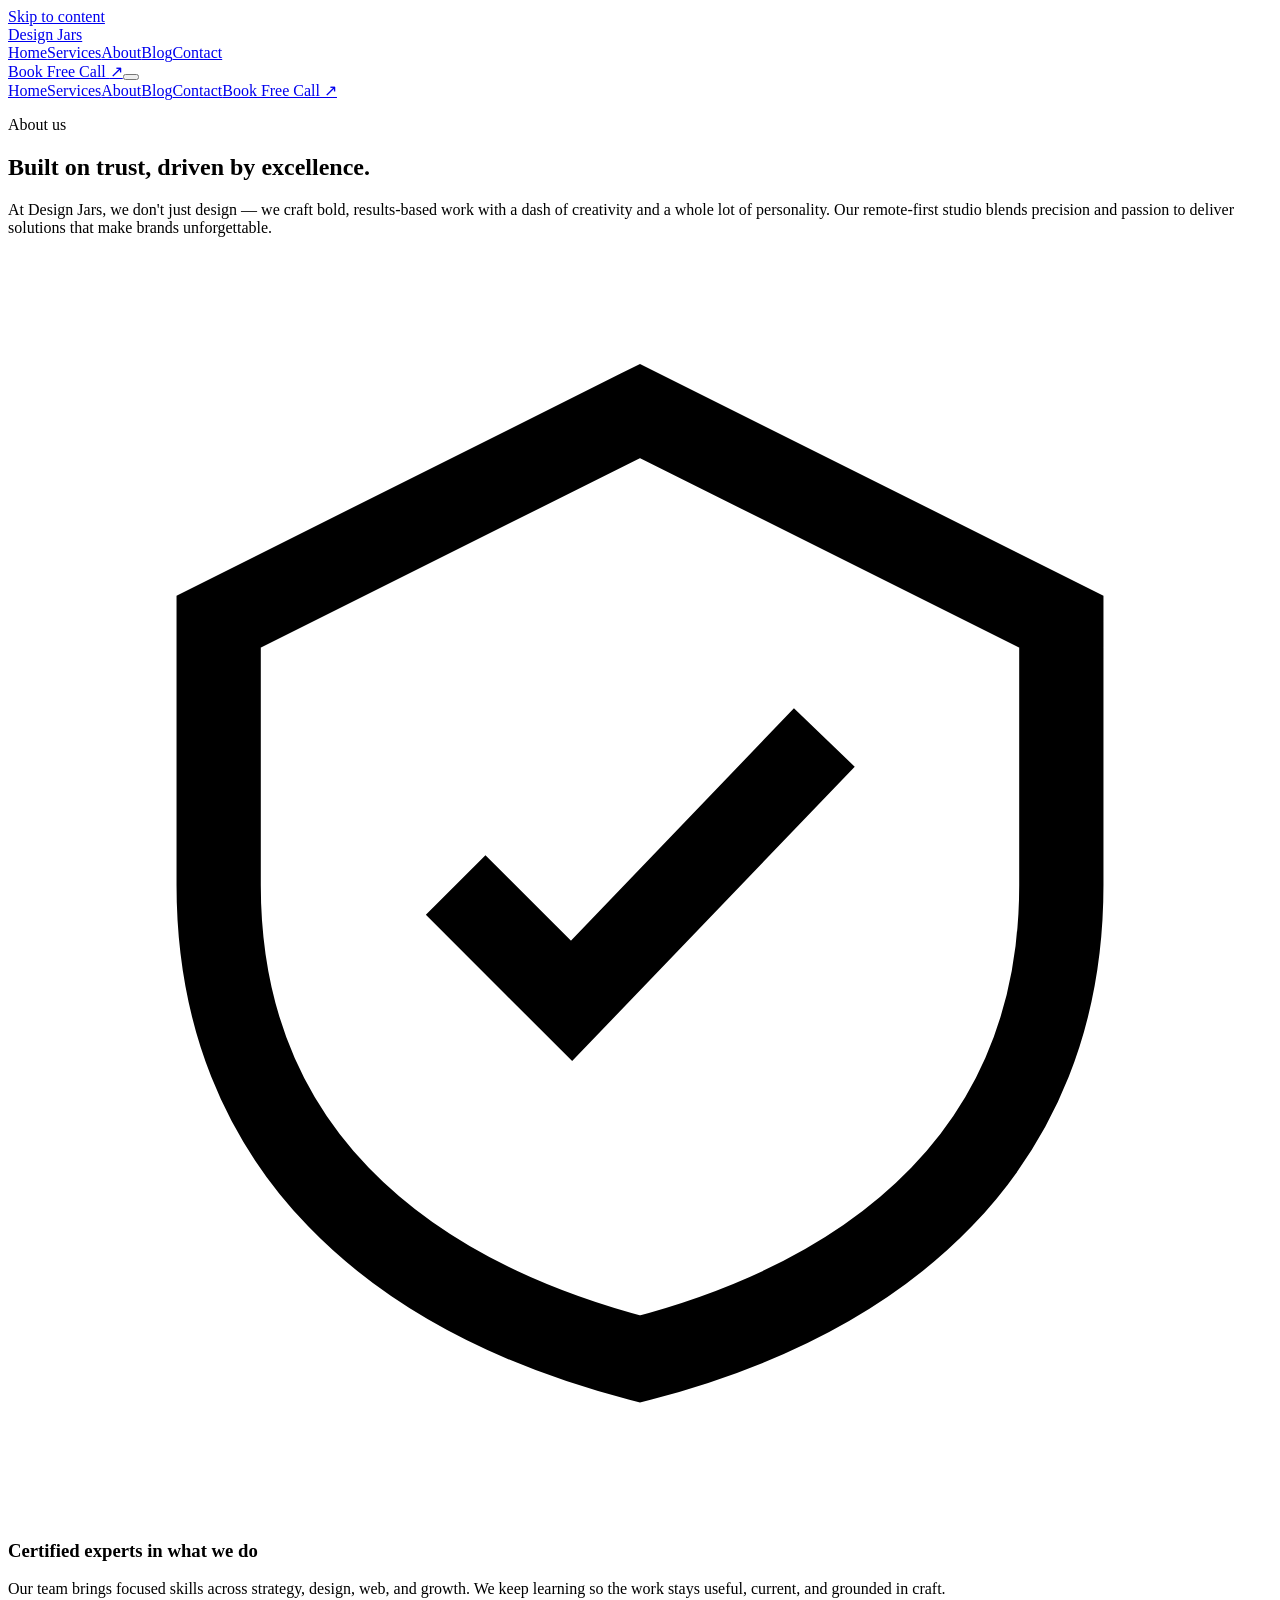
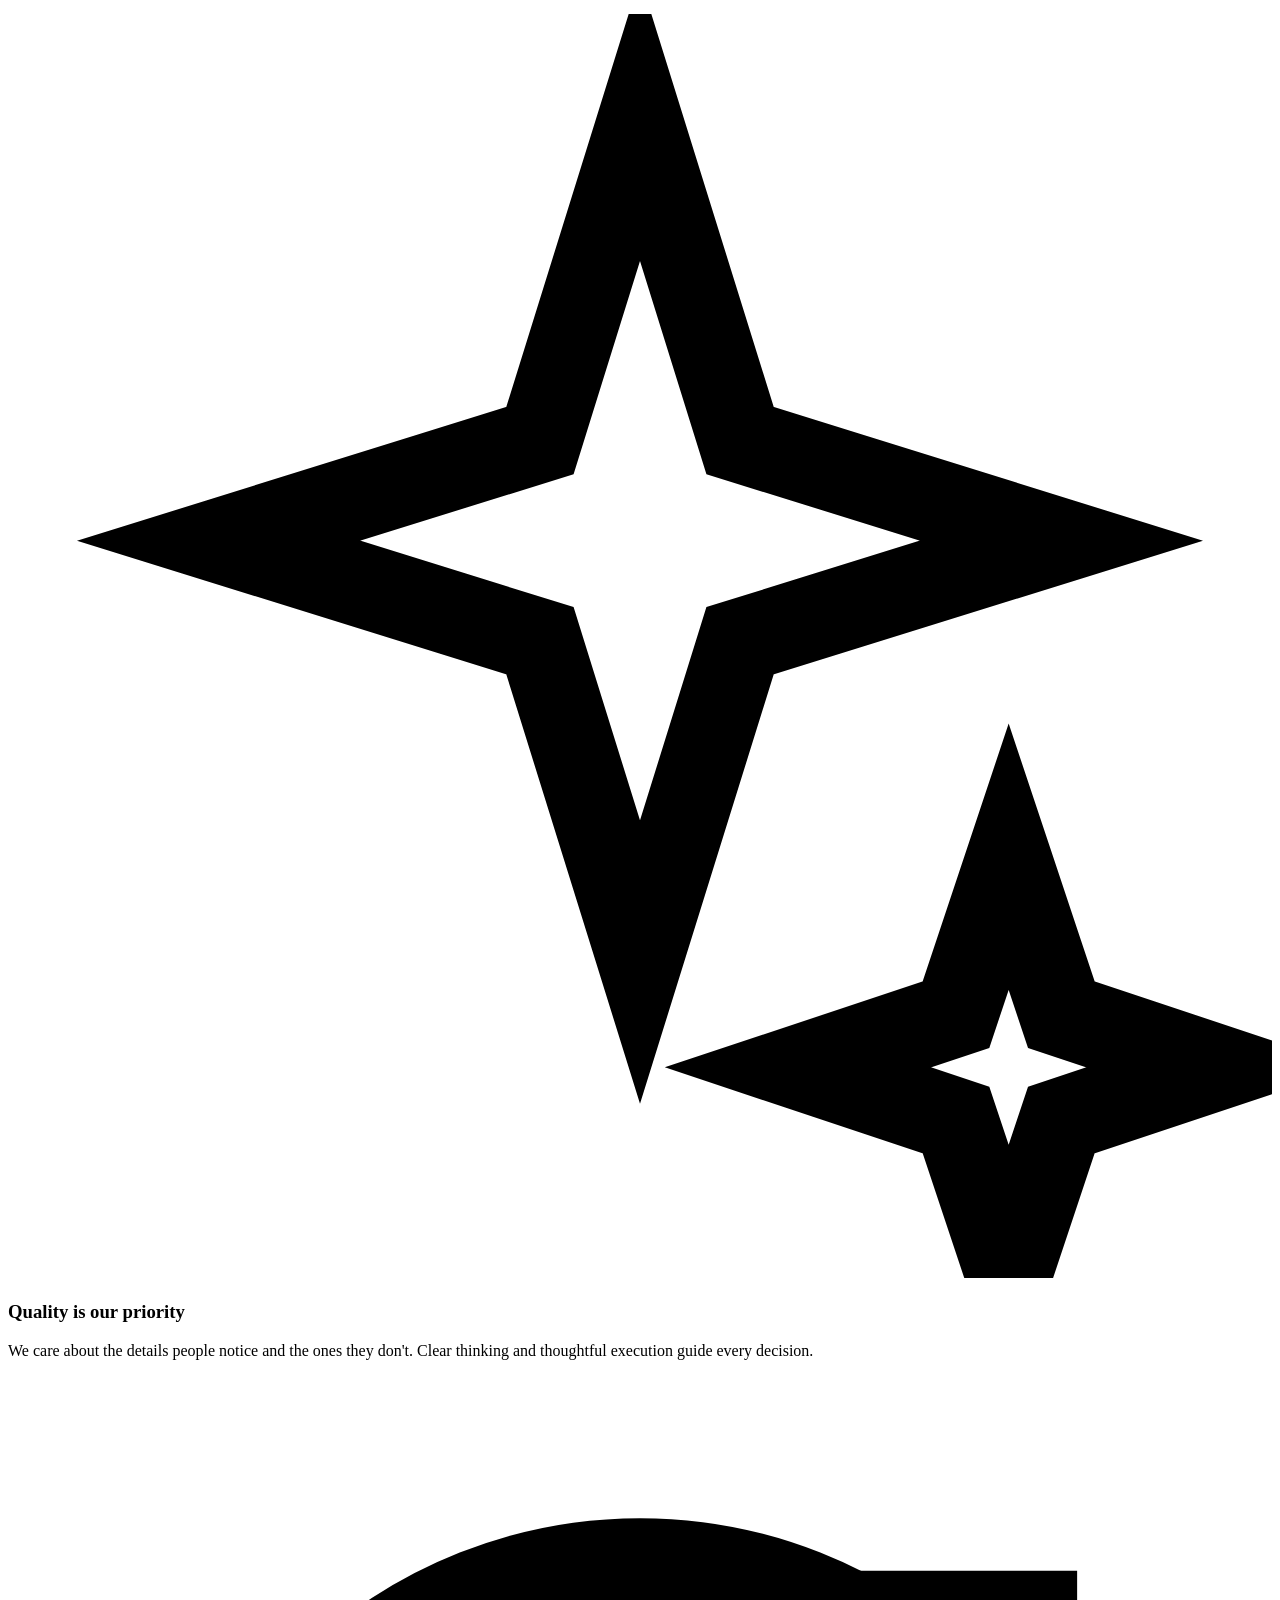
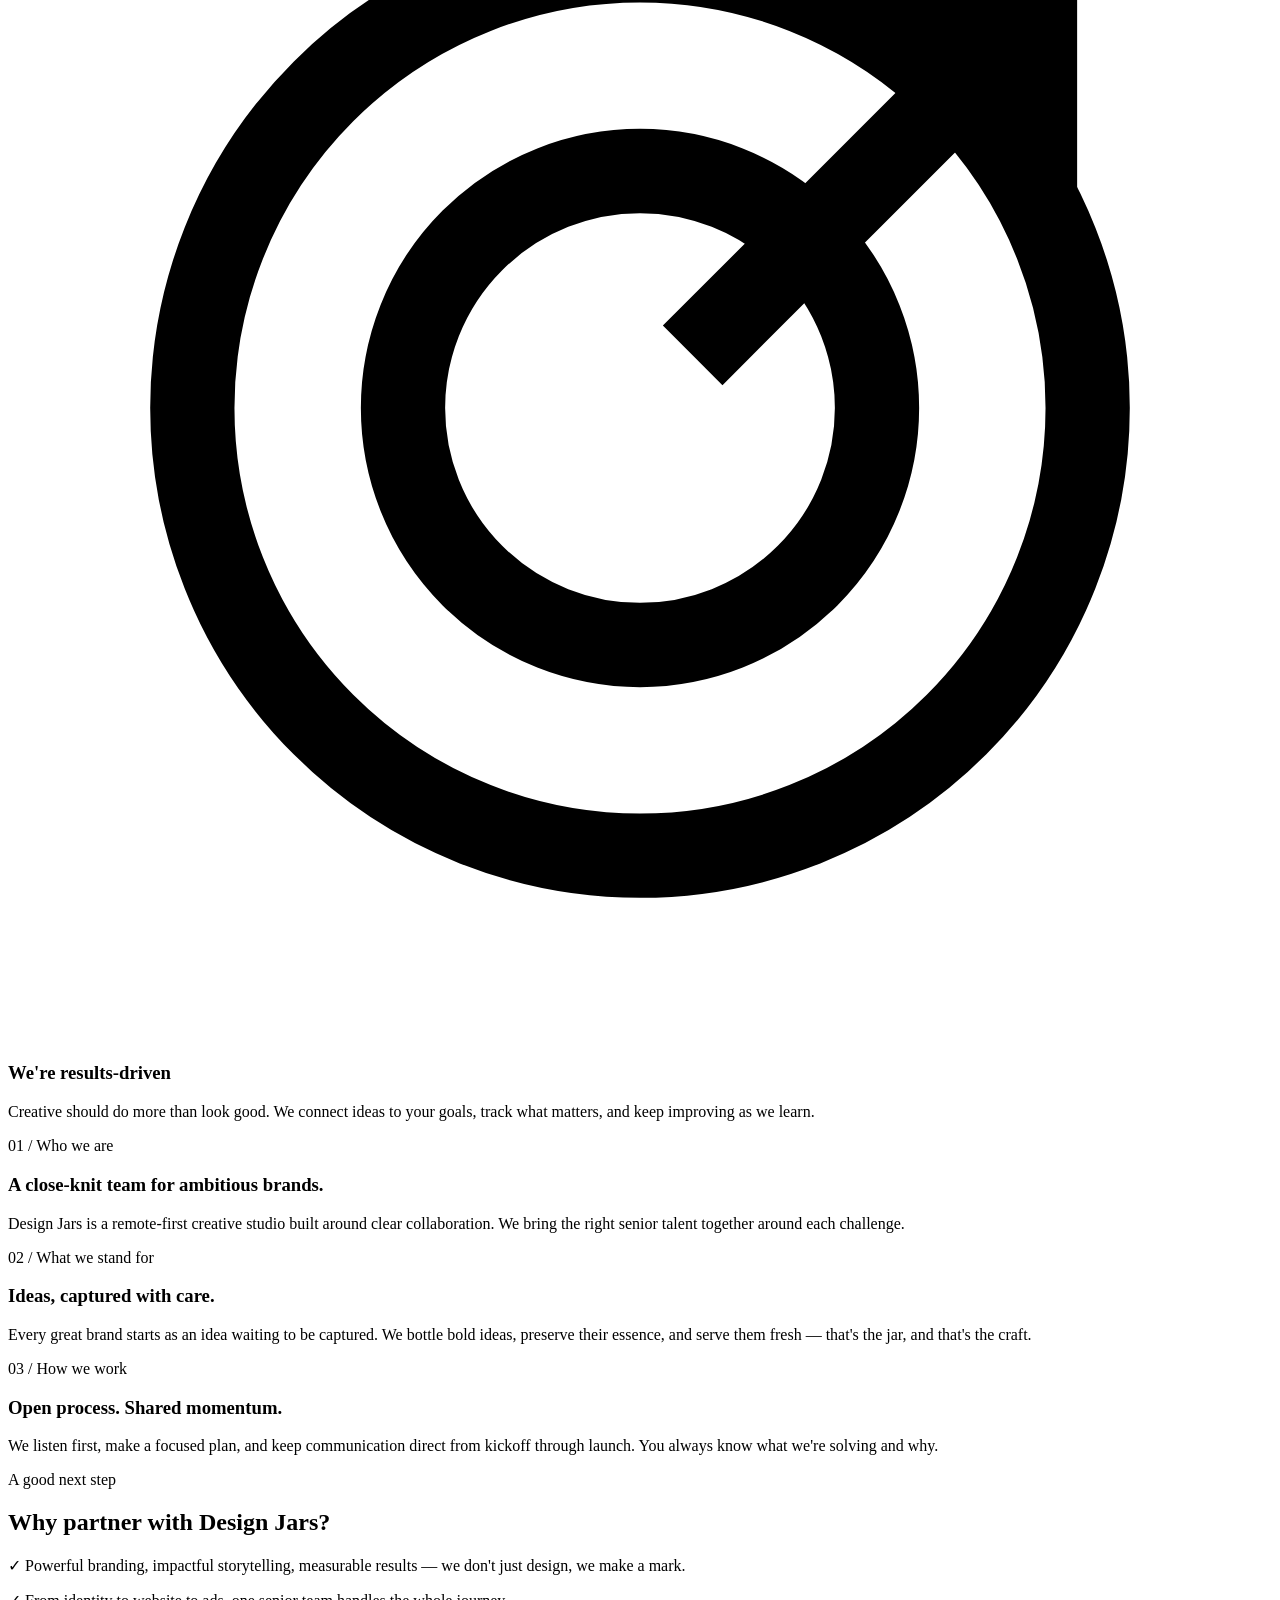
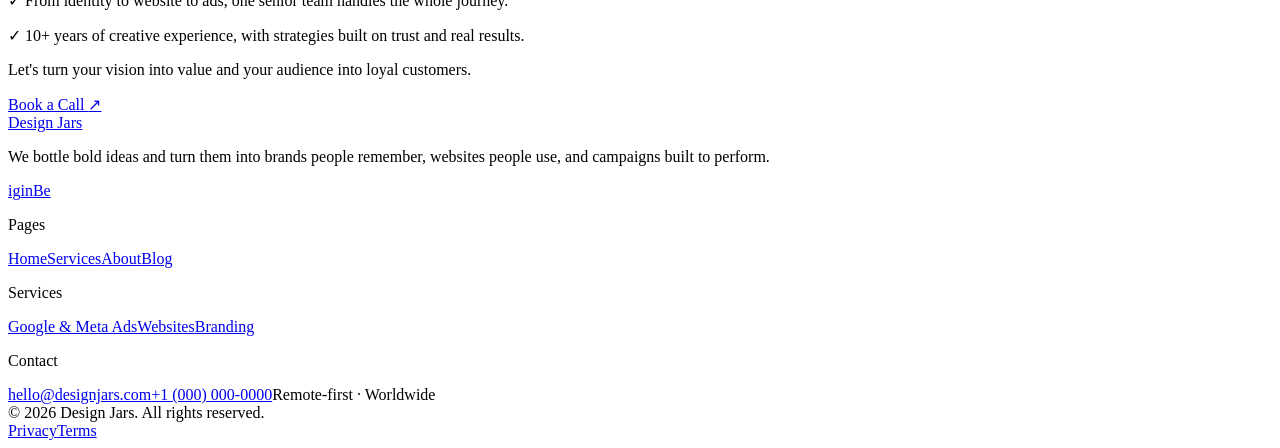
==== about/index.html @ cc995501 "Add Design Jars website and Pages workflow" ====
<!doctype html><html lang="en"><head><meta charset="utf-8"><meta name="viewport" content="width=device-width,initial-scale=1"><title>About — Design Jars</title><meta name="description" content="Meet Design Jars, a remote-first creative studio for branding, websites, and advertising."><meta name="theme-color" content="#0A0A0A"><link rel="canonical" href="https://designjars.com/about/"><meta property="og:type" content="website"><meta property="og:title" content="About — Design Jars"><meta property="og:description" content="Meet Design Jars, a remote-first creative studio for branding, websites, and advertising."><meta property="og:url" content="https://designjars.com/about/"><meta property="og:image" content="https://designjars.com/assets/og-cover.png"><meta name="twitter:card" content="summary_large_image"><meta name="twitter:title" content="About — Design Jars"><meta name="twitter:description" content="Meet Design Jars, a remote-first creative studio for branding, websites, and advertising."><link rel="icon" href="/Design-Jars/assets/logo.svg" type="image/svg+xml"><link rel="stylesheet" href="/Design-Jars/assets/styles.css"><script type="application/ld+json">{"@context":"https://schema.org","@type":["Organization","LocalBusiness"],"name":"Design Jars","url":"https://designjars.com","email":"hello@designjars.com","telephone":"+1-000-000-0000","description":"Creative branding, web design and advertising agency.","address":{"@type":"PostalAddress","addressLocality":"City placeholder","addressCountry":"Country placeholder"}}</script></head><body><a class="skip-link" href="#main">Skip to content</a><header class="site-header"><div class="container nav-wrap"><a class="brand" href="/Design-Jars/" aria-label="Design Jars home"><img src="/Design-Jars/assets/logo.svg" alt=""><span>Design Jars</span></a><nav class="nav-links" aria-label="Main navigation"><a href="/Design-Jars/" class="">Home</a><a href="/Design-Jars/services/" class="">Services</a><a href="/Design-Jars/about/" class="active" aria-current="page">About</a><a href="/Design-Jars/blog/" class="">Blog</a><a href="/Design-Jars/contact/" class="">Contact</a></nav><a class="btn btn-primary nav-cta" href="/Design-Jars/contact/">Book Free Call <span aria-hidden="true">↗</span></a><button class="menu-toggle" aria-label="Open menu" aria-expanded="false" aria-controls="mobile-menu"><span></span><span></span></button></div></header><nav class="mobile-menu" id="mobile-menu" aria-label="Mobile navigation"><a href="/Design-Jars/" class="">Home</a><a href="/Design-Jars/services/" class="">Services</a><a href="/Design-Jars/about/" class="active" aria-current="page">About</a><a href="/Design-Jars/blog/" class="">Blog</a><a href="/Design-Jars/contact/" class="">Contact</a><a class="btn btn-primary" href="/Design-Jars/contact/">Book Free Call ↗</a></nav><main id="main"><section class="page-hero"><div class="container reveal"><p class="eyebrow">About us</p><h1 class="page-title">Built on trust, driven by <span class="serif">excellence.</span></h1><p class="lead">At Design Jars, we don't just design — we craft bold, results-based work with a dash of creativity and a whole lot of personality. Our remote-first studio blends precision and passion to deliver solutions that make brands unforgettable.</p></div></section><section class="section"><div class="container"><div class="cards note-grid"><article class="note-card reveal"><div class="line-icon"><svg viewBox="0 0 24 24" fill="none" stroke="currentColor" stroke-width="1.6"><path d="M12 3 4 7v5c0 5 3.4 7.8 8 9 4.6-1.2 8-4 8-9V7l-8-4Z"/><path d="m8.5 12 2.2 2.2 4.8-5"/></svg></div><h3>Certified experts in what we do</h3><p>Our team brings focused skills across strategy, design, web, and growth. We keep learning so the work stays useful, current, and grounded in craft.</p></article><article class="note-card reveal"><div class="line-icon"><svg viewBox="0 0 24 24" fill="none" stroke="currentColor" stroke-width="1.6"><path d="m12 2 1.9 6.1L20 10l-6.1 1.9L12 18l-1.9-6.1L4 10l6.1-1.9L12 2ZM19 16l1 3 3 1-3 1-1 3-1-3-3-1 3-1 1-3Z"/></svg></div><h3>Quality is our priority</h3><p>We care about the details people notice and the ones they don't. Clear thinking and thoughtful execution guide every decision.</p></article><article class="note-card reveal"><div class="line-icon"><svg viewBox="0 0 24 24" fill="none" stroke="currentColor" stroke-width="1.6"><circle cx="12" cy="12" r="8.5"/><circle cx="12" cy="12" r="4.5"/><path d="m13 11 6.5-6.5M16 4.5h3.5V8"/></svg></div><h3>We're results-driven</h3><p>Creative should do more than look good. We connect ideas to your goals, track what matters, and keep improving as we learn.</p></article></div></div></section><section class="section alt"><div class="container"><div class="about-columns"><article class="reveal"><p class="eyebrow">01 / Who we are</p><h3>A close-knit team for ambitious brands.</h3><p>Design Jars is a remote-first creative studio built around clear collaboration. We bring the right senior talent together around each challenge.</p></article><article class="reveal"><p class="eyebrow">02 / What we stand for</p><h3>Ideas, captured with care.</h3><p>Every great brand starts as an idea waiting to be captured. We bottle bold ideas, preserve their essence, and serve them fresh — that's the jar, and that's the craft.</p></article><article class="reveal"><p class="eyebrow">03 / How we work</p><h3>Open process. Shared momentum.</h3><p>We listen first, make a focused plan, and keep communication direct from kickoff through launch. You always know what we're solving and why.</p></article></div></div></section><section class="section alt"><div class="container"><div class="cta-banner reveal"><p class="eyebrow">A good next step</p><h2>Why partner with <span class="serif">Design Jars?</span></h2><div class="cta-points"><p><span class="check">✓</span> Powerful branding, impactful storytelling, measurable results — we don't just design, we make a mark.</p><p><span class="check">✓</span> From identity to website to ads, one senior team handles the whole journey.</p><p><span class="check">✓</span> 10+ years of creative experience, with strategies built on trust and real results.</p></div><p class="closing">Let's turn your vision into value and your audience into loyal customers.</p><a class="btn btn-primary" href="/Design-Jars/contact/">Book a Call <span aria-hidden="true">↗</span></a></div></div></section></main><footer class="site-footer"><div class="container"><div class="footer-grid"><div><a class="brand" href="/Design-Jars/"><img src="/Design-Jars/assets/logo.svg" alt=""><span>Design Jars</span></a><p class="footer-blurb">We bottle bold ideas and turn them into brands people remember, websites people use, and campaigns built to perform.</p><div class="socials"><a href="#" aria-label="Instagram">ig</a><a href="#" aria-label="LinkedIn">in</a><a href="#" aria-label="Behance">Be</a></div></div><div><p class="footer-title">Pages</p><div class="footer-links"><a href="/Design-Jars/">Home</a><a href="/Design-Jars/services/">Services</a><a href="/Design-Jars/about/">About</a><a href="/Design-Jars/blog/">Blog</a></div></div><div><p class="footer-title">Services</p><div class="footer-links"><a href="/Design-Jars/services/#meta-ads">Google & Meta Ads</a><a href="/Design-Jars/services/#websites">Websites</a><a href="/Design-Jars/services/#branding">Branding</a></div></div><div><p class="footer-title">Contact</p><div class="footer-links"><a href="mailto:hello@designjars.com">hello@designjars.com</a><a href="tel:+10000000000">+1 (000) 000-0000</a><span>Remote-first · Worldwide</span></div></div></div><div class="footer-bottom"><span>© 2026 Design Jars. All rights reserved.</span><div><a href="/Design-Jars/privacy.html">Privacy</a><a href="/Design-Jars/terms.html">Terms</a></div></div></div></footer><script src="/Design-Jars/assets/script.js" defer></script></body></html>
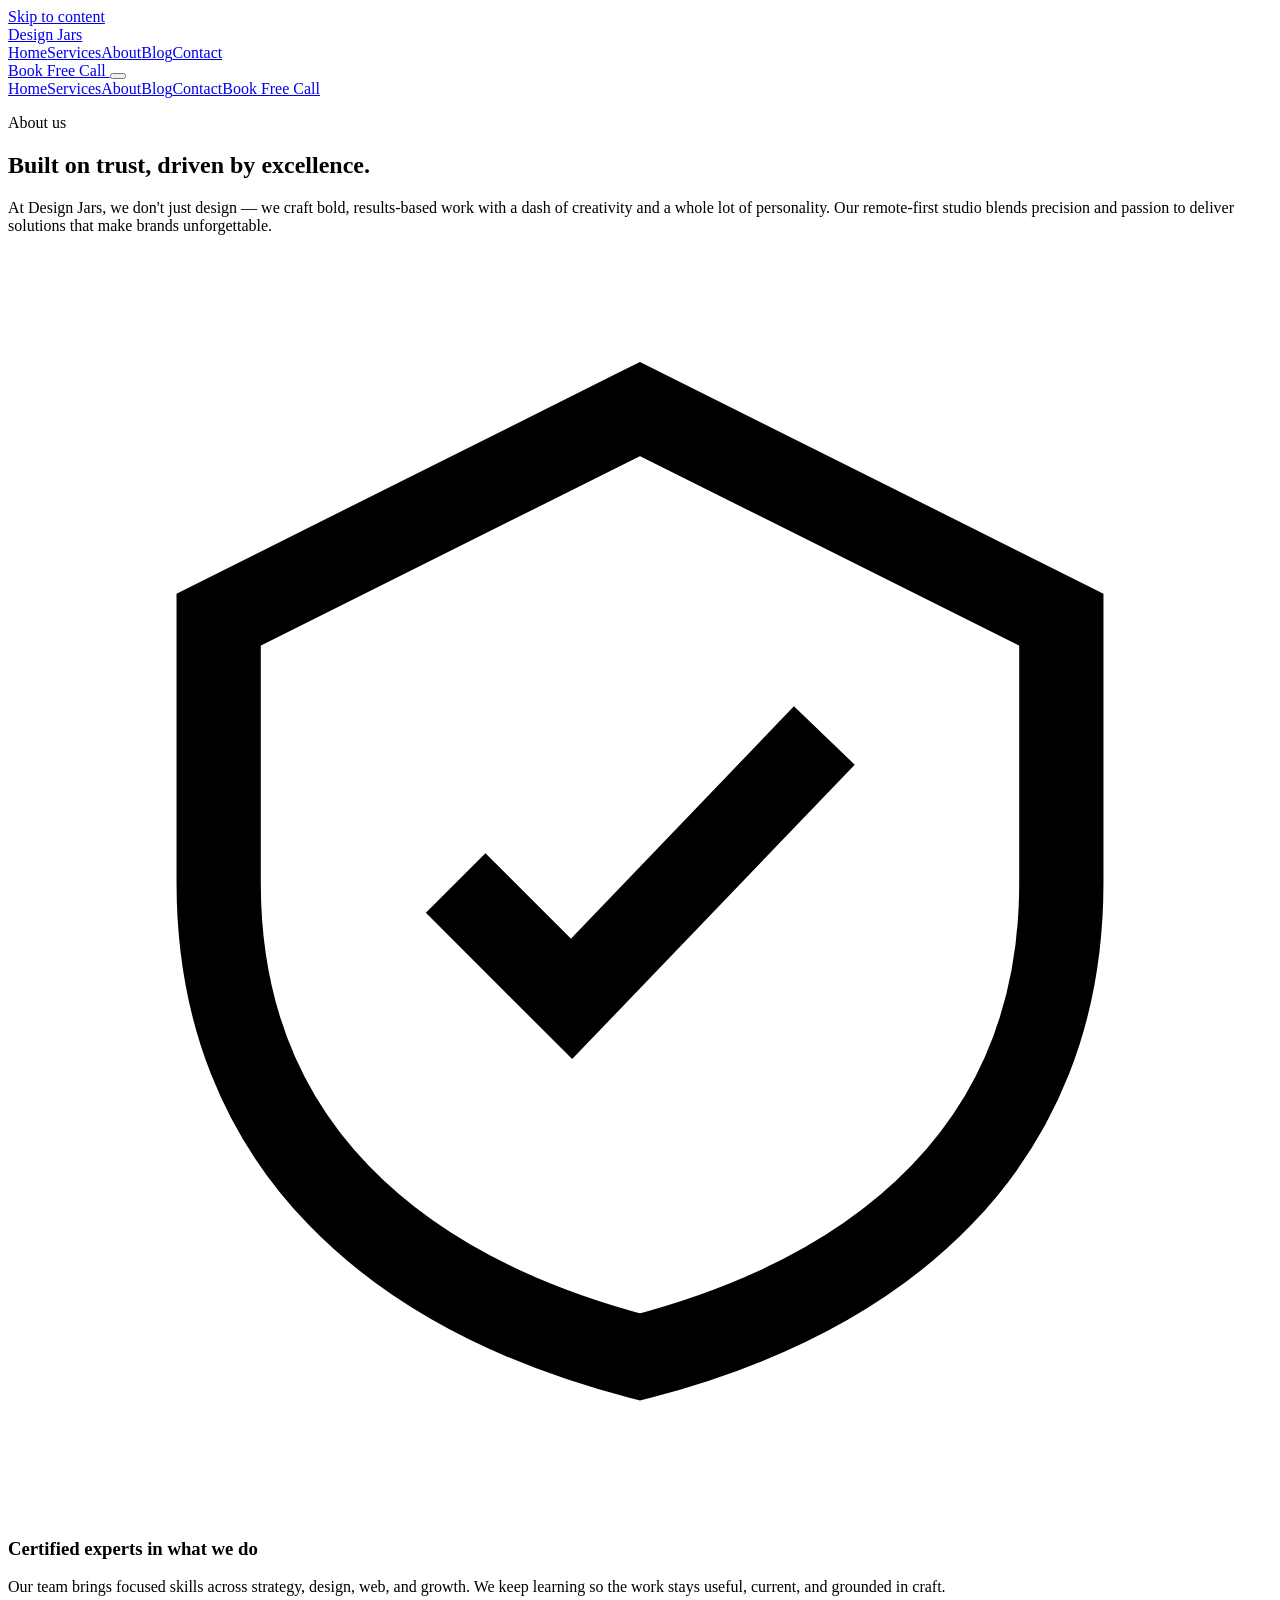
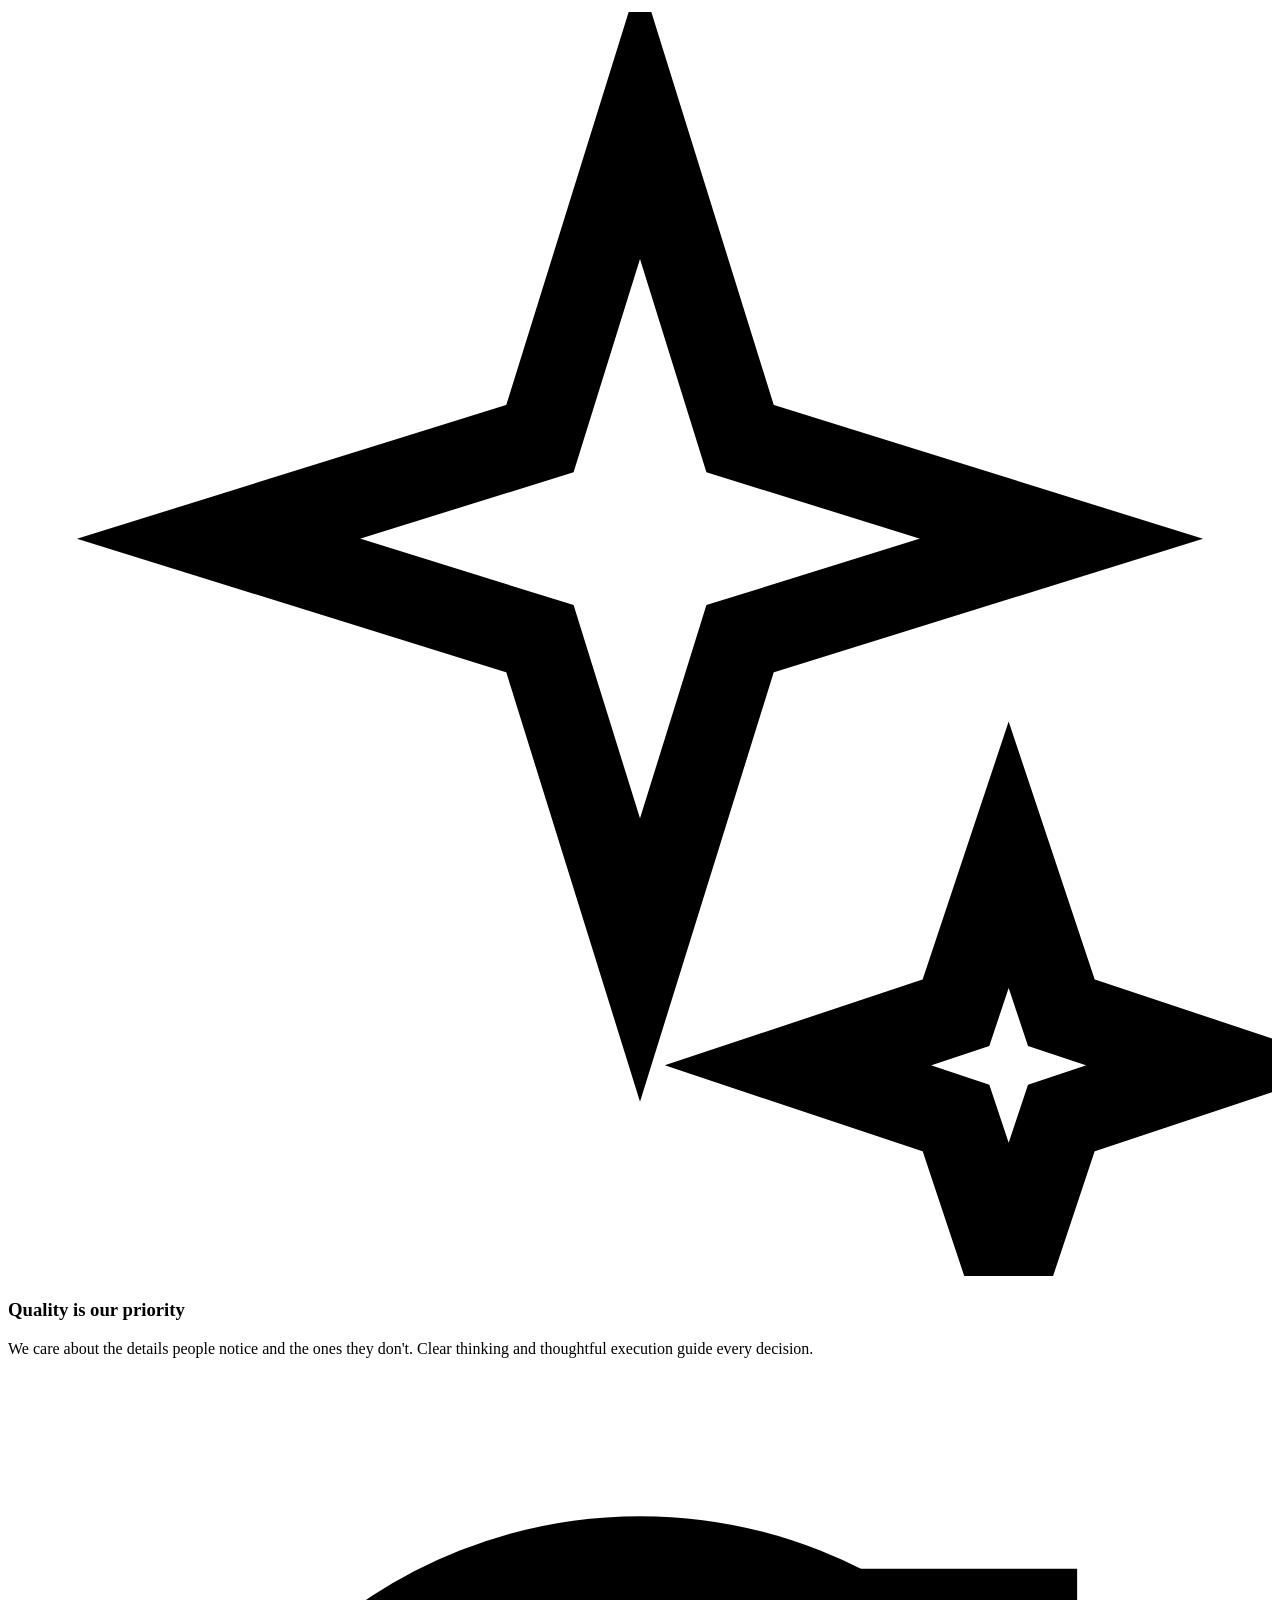
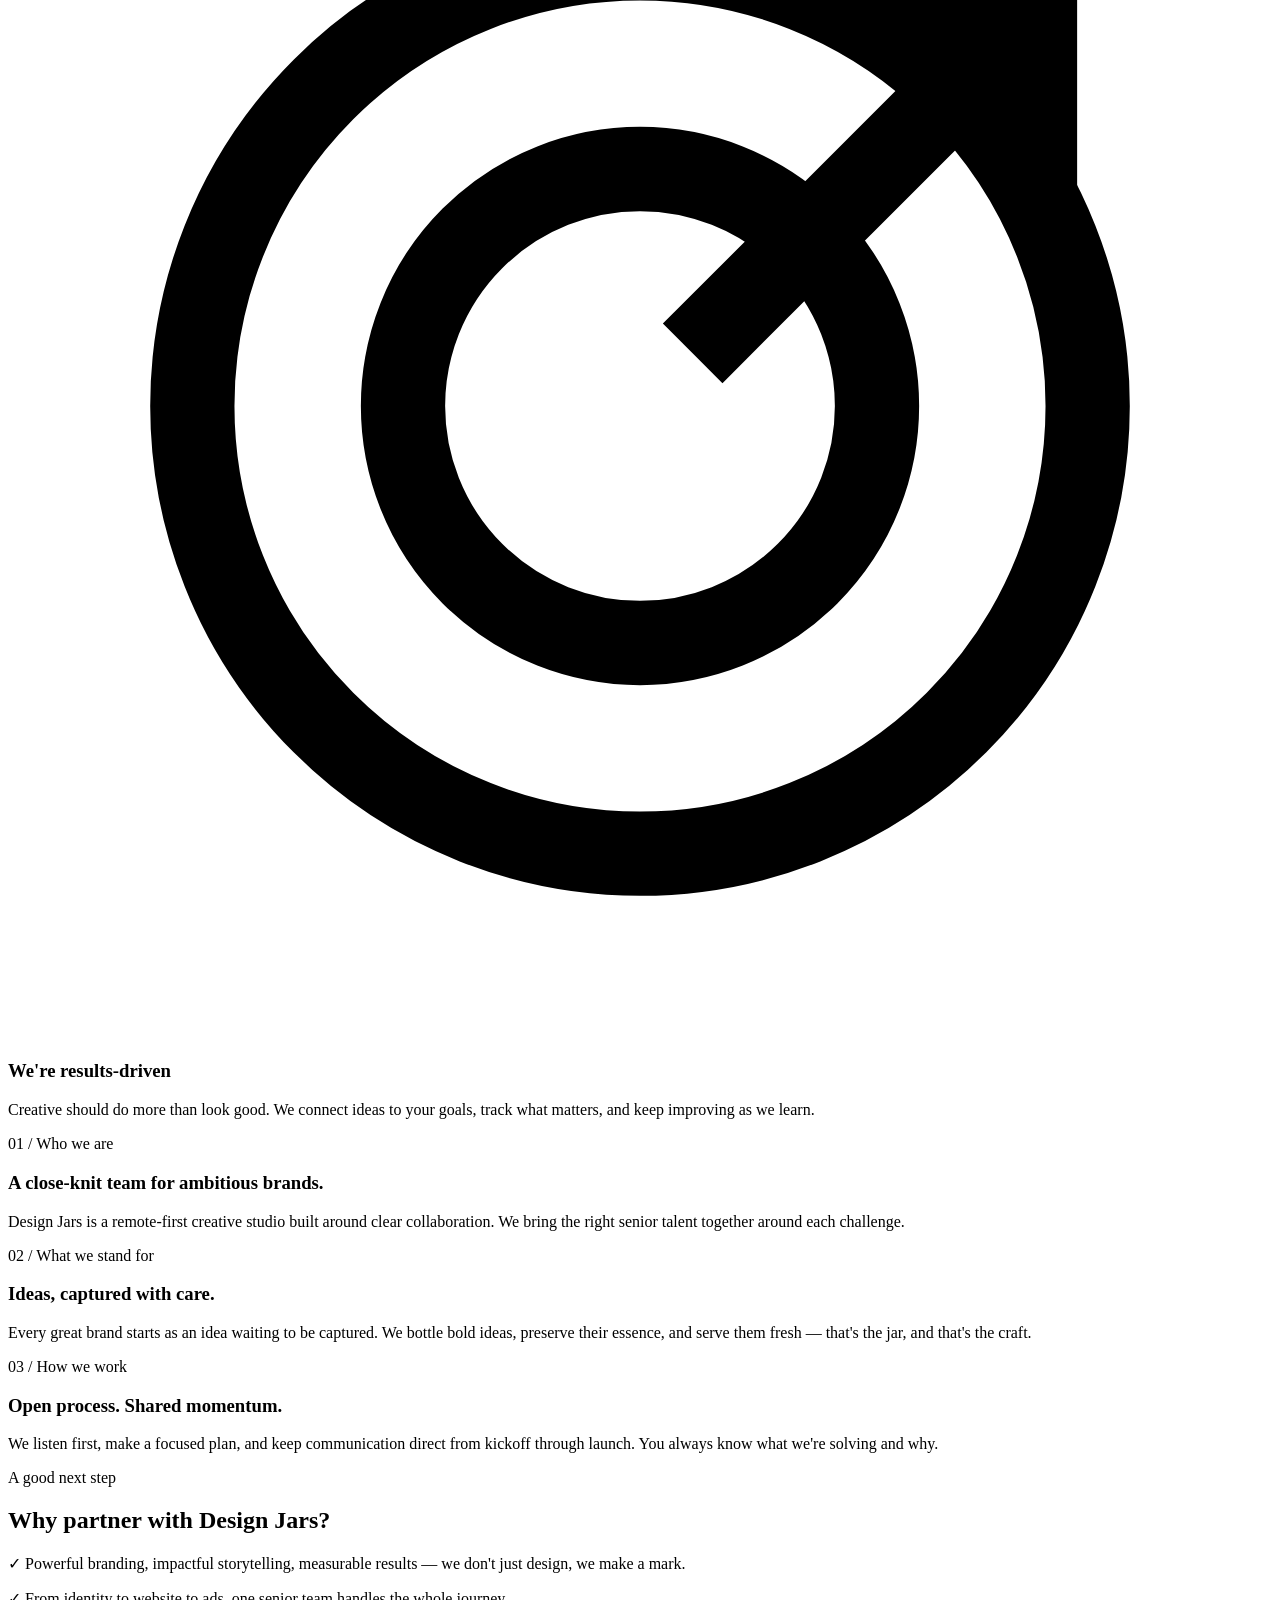
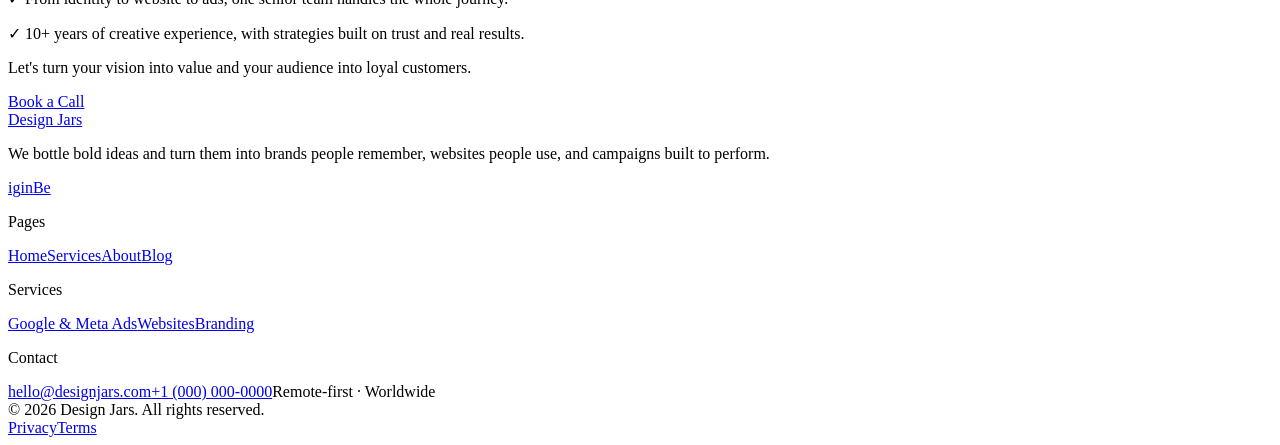
==== commit bc83c853: "Remove decorative arrows on about/index.html" ====
--- a/about/index.html
+++ b/about/index.html
@@ -1 +1 @@
-<!doctype html><html lang="en"><head><meta charset="utf-8"><meta name="viewport" content="width=device-width,initial-scale=1"><title>About — Design Jars</title><meta name="description" content="Meet Design Jars, a remote-first creative studio for branding, websites, and advertising."><meta name="theme-color" content="#0A0A0A"><link rel="canonical" href="https://designjars.com/about/"><meta property="og:type" content="website"><meta property="og:title" content="About — Design Jars"><meta property="og:description" content="Meet Design Jars, a remote-first creative studio for branding, websites, and advertising."><meta property="og:url" content="https://designjars.com/about/"><meta property="og:image" content="https://designjars.com/assets/og-cover.png"><meta name="twitter:card" content="summary_large_image"><meta name="twitter:title" content="About — Design Jars"><meta name="twitter:description" content="Meet Design Jars, a remote-first creative studio for branding, websites, and advertising."><link rel="icon" href="/Design-Jars/assets/logo.svg" type="image/svg+xml"><link rel="stylesheet" href="/Design-Jars/assets/styles.css"><script type="application/ld+json">{"@context":"https://schema.org","@type":["Organization","LocalBusiness"],"name":"Design Jars","url":"https://designjars.com","email":"hello@designjars.com","telephone":"+1-000-000-0000","description":"Creative branding, web design and advertising agency.","address":{"@type":"PostalAddress","addressLocality":"City placeholder","addressCountry":"Country placeholder"}}</script></head><body><a class="skip-link" href="#main">Skip to content</a><header class="site-header"><div class="container nav-wrap"><a class="brand" href="/Design-Jars/" aria-label="Design Jars home"><img src="/Design-Jars/assets/logo.svg" alt=""><span>Design Jars</span></a><nav class="nav-links" aria-label="Main navigation"><a href="/Design-Jars/" class="">Home</a><a href="/Design-Jars/services/" class="">Services</a><a href="/Design-Jars/about/" class="active" aria-current="page">About</a><a href="/Design-Jars/blog/" class="">Blog</a><a href="/Design-Jars/contact/" class="">Contact</a></nav><a class="btn btn-primary nav-cta" href="/Design-Jars/contact/">Book Free Call <span aria-hidden="true">↗</span></a><button class="menu-toggle" aria-label="Open menu" aria-expanded="false" aria-controls="mobile-menu"><span></span><span></span></button></div></header><nav class="mobile-menu" id="mobile-menu" aria-label="Mobile navigation"><a href="/Design-Jars/" class="">Home</a><a href="/Design-Jars/services/" class="">Services</a><a href="/Design-Jars/about/" class="active" aria-current="page">About</a><a href="/Design-Jars/blog/" class="">Blog</a><a href="/Design-Jars/contact/" class="">Contact</a><a class="btn btn-primary" href="/Design-Jars/contact/">Book Free Call ↗</a></nav><main id="main"><section class="page-hero"><div class="container reveal"><p class="eyebrow">About us</p><h1 class="page-title">Built on trust, driven by <span class="serif">excellence.</span></h1><p class="lead">At Design Jars, we don't just design — we craft bold, results-based work with a dash of creativity and a whole lot of personality. Our remote-first studio blends precision and passion to deliver solutions that make brands unforgettable.</p></div></section><section class="section"><div class="container"><div class="cards note-grid"><article class="note-card reveal"><div class="line-icon"><svg viewBox="0 0 24 24" fill="none" stroke="currentColor" stroke-width="1.6"><path d="M12 3 4 7v5c0 5 3.4 7.8 8 9 4.6-1.2 8-4 8-9V7l-8-4Z"/><path d="m8.5 12 2.2 2.2 4.8-5"/></svg></div><h3>Certified experts in what we do</h3><p>Our team brings focused skills across strategy, design, web, and growth. We keep learning so the work stays useful, current, and grounded in craft.</p></article><article class="note-card reveal"><div class="line-icon"><svg viewBox="0 0 24 24" fill="none" stroke="currentColor" stroke-width="1.6"><path d="m12 2 1.9 6.1L20 10l-6.1 1.9L12 18l-1.9-6.1L4 10l6.1-1.9L12 2ZM19 16l1 3 3 1-3 1-1 3-1-3-3-1 3-1 1-3Z"/></svg></div><h3>Quality is our priority</h3><p>We care about the details people notice and the ones they don't. Clear thinking and thoughtful execution guide every decision.</p></article><article class="note-card reveal"><div class="line-icon"><svg viewBox="0 0 24 24" fill="none" stroke="currentColor" stroke-width="1.6"><circle cx="12" cy="12" r="8.5"/><circle cx="12" cy="12" r="4.5"/><path d="m13 11 6.5-6.5M16 4.5h3.5V8"/></svg></div><h3>We're results-driven</h3><p>Creative should do more than look good. We connect ideas to your goals, track what matters, and keep improving as we learn.</p></article></div></div></section><section class="section alt"><div class="container"><div class="about-columns"><article class="reveal"><p class="eyebrow">01 / Who we are</p><h3>A close-knit team for ambitious brands.</h3><p>Design Jars is a remote-first creative studio built around clear collaboration. We bring the right senior talent together around each challenge.</p></article><article class="reveal"><p class="eyebrow">02 / What we stand for</p><h3>Ideas, captured with care.</h3><p>Every great brand starts as an idea waiting to be captured. We bottle bold ideas, preserve their essence, and serve them fresh — that's the jar, and that's the craft.</p></article><article class="reveal"><p class="eyebrow">03 / How we work</p><h3>Open process. Shared momentum.</h3><p>We listen first, make a focused plan, and keep communication direct from kickoff through launch. You always know what we're solving and why.</p></article></div></div></section><section class="section alt"><div class="container"><div class="cta-banner reveal"><p class="eyebrow">A good next step</p><h2>Why partner with <span class="serif">Design Jars?</span></h2><div class="cta-points"><p><span class="check">✓</span> Powerful branding, impactful storytelling, measurable results — we don't just design, we make a mark.</p><p><span class="check">✓</span> From identity to website to ads, one senior team handles the whole journey.</p><p><span class="check">✓</span> 10+ years of creative experience, with strategies built on trust and real results.</p></div><p class="closing">Let's turn your vision into value and your audience into loyal customers.</p><a class="btn btn-primary" href="/Design-Jars/contact/">Book a Call <span aria-hidden="true">↗</span></a></div></div></section></main><footer class="site-footer"><div class="container"><div class="footer-grid"><div><a class="brand" href="/Design-Jars/"><img src="/Design-Jars/assets/logo.svg" alt=""><span>Design Jars</span></a><p class="footer-blurb">We bottle bold ideas and turn them into brands people remember, websites people use, and campaigns built to perform.</p><div class="socials"><a href="#" aria-label="Instagram">ig</a><a href="#" aria-label="LinkedIn">in</a><a href="#" aria-label="Behance">Be</a></div></div><div><p class="footer-title">Pages</p><div class="footer-links"><a href="/Design-Jars/">Home</a><a href="/Design-Jars/services/">Services</a><a href="/Design-Jars/about/">About</a><a href="/Design-Jars/blog/">Blog</a></div></div><div><p class="footer-title">Services</p><div class="footer-links"><a href="/Design-Jars/services/#meta-ads">Google & Meta Ads</a><a href="/Design-Jars/services/#websites">Websites</a><a href="/Design-Jars/services/#branding">Branding</a></div></div><div><p class="footer-title">Contact</p><div class="footer-links"><a href="mailto:hello@designjars.com">hello@designjars.com</a><a href="tel:+10000000000">+1 (000) 000-0000</a><span>Remote-first · Worldwide</span></div></div></div><div class="footer-bottom"><span>© 2026 Design Jars. All rights reserved.</span><div><a href="/Design-Jars/privacy.html">Privacy</a><a href="/Design-Jars/terms.html">Terms</a></div></div></div></footer><script src="/Design-Jars/assets/script.js" defer></script></body></html>
+<!doctype html><html lang="en"><head><meta charset="utf-8"><meta name="viewport" content="width=device-width,initial-scale=1"><title>About — Design Jars</title><meta name="description" content="Meet Design Jars, a remote-first creative studio for branding, websites, and advertising."><meta name="theme-color" content="#0A0A0A"><link rel="canonical" href="https://designjars.com/about/"><meta property="og:type" content="website"><meta property="og:title" content="About — Design Jars"><meta property="og:description" content="Meet Design Jars, a remote-first creative studio for branding, websites, and advertising."><meta property="og:url" content="https://designjars.com/about/"><meta property="og:image" content="https://designjars.com/assets/og-cover.png"><meta name="twitter:card" content="summary_large_image"><meta name="twitter:title" content="About — Design Jars"><meta name="twitter:description" content="Meet Design Jars, a remote-first creative studio for branding, websites, and advertising."><link rel="icon" href="/Design-Jars/assets/logo.svg" type="image/svg+xml"><link rel="stylesheet" href="/Design-Jars/assets/styles.css?v=27b45d94"><script type="application/ld+json">{"@context":"https://schema.org","@type":["Organization","LocalBusiness"],"name":"Design Jars","url":"https://designjars.com","email":"hello@designjars.com","telephone":"+1-000-000-0000","description":"Creative branding, web design and advertising agency.","address":{"@type":"PostalAddress","addressLocality":"City placeholder","addressCountry":"Country placeholder"}}</script></head><body><a class="skip-link" href="#main">Skip to content</a><header class="site-header"><div class="container nav-wrap"><a class="brand" href="/Design-Jars/" aria-label="Design Jars home"><img src="/Design-Jars/assets/logo.svg" alt=""><span>Design Jars</span></a><nav class="nav-links" aria-label="Main navigation"><a href="/Design-Jars/" class="">Home</a><a href="/Design-Jars/services/" class="">Services</a><a href="/Design-Jars/about/" class="active" aria-current="page">About</a><a href="/Design-Jars/blog/" class="">Blog</a><a href="/Design-Jars/contact/" class="">Contact</a></nav><a class="btn btn-primary nav-cta" href="/Design-Jars/contact/">Book Free Call <span aria-hidden="true"></span></a><button class="menu-toggle" aria-label="Open menu" aria-expanded="false" aria-controls="mobile-menu"><span></span><span></span></button></div></header><nav class="mobile-menu" id="mobile-menu" aria-label="Mobile navigation"><a href="/Design-Jars/" class="">Home</a><a href="/Design-Jars/services/" class="">Services</a><a href="/Design-Jars/about/" class="active" aria-current="page">About</a><a href="/Design-Jars/blog/" class="">Blog</a><a href="/Design-Jars/contact/" class="">Contact</a><a class="btn btn-primary" href="/Design-Jars/contact/">Book Free Call </a></nav><main id="main"><section class="page-hero"><div class="container reveal"><p class="eyebrow">About us</p><h1 class="page-title">Built on trust, driven by <span class="serif">excellence.</span></h1><p class="lead">At Design Jars, we don't just design — we craft bold, results-based work with a dash of creativity and a whole lot of personality. Our remote-first studio blends precision and passion to deliver solutions that make brands unforgettable.</p></div></section><section class="section"><div class="container"><div class="cards note-grid"><article class="note-card reveal"><div class="line-icon"><svg viewBox="0 0 24 24" fill="none" stroke="currentColor" stroke-width="1.6"><path d="M12 3 4 7v5c0 5 3.4 7.8 8 9 4.6-1.2 8-4 8-9V7l-8-4Z"/><path d="m8.5 12 2.2 2.2 4.8-5"/></svg></div><h3>Certified experts in what we do</h3><p>Our team brings focused skills across strategy, design, web, and growth. We keep learning so the work stays useful, current, and grounded in craft.</p></article><article class="note-card reveal"><div class="line-icon"><svg viewBox="0 0 24 24" fill="none" stroke="currentColor" stroke-width="1.6"><path d="m12 2 1.9 6.1L20 10l-6.1 1.9L12 18l-1.9-6.1L4 10l6.1-1.9L12 2ZM19 16l1 3 3 1-3 1-1 3-1-3-3-1 3-1 1-3Z"/></svg></div><h3>Quality is our priority</h3><p>We care about the details people notice and the ones they don't. Clear thinking and thoughtful execution guide every decision.</p></article><article class="note-card reveal"><div class="line-icon"><svg viewBox="0 0 24 24" fill="none" stroke="currentColor" stroke-width="1.6"><circle cx="12" cy="12" r="8.5"/><circle cx="12" cy="12" r="4.5"/><path d="m13 11 6.5-6.5M16 4.5h3.5V8"/></svg></div><h3>We're results-driven</h3><p>Creative should do more than look good. We connect ideas to your goals, track what matters, and keep improving as we learn.</p></article></div></div></section><section class="section alt"><div class="container"><div class="about-columns"><article class="reveal"><p class="eyebrow">01 / Who we are</p><h3>A close-knit team for ambitious brands.</h3><p>Design Jars is a remote-first creative studio built around clear collaboration. We bring the right senior talent together around each challenge.</p></article><article class="reveal"><p class="eyebrow">02 / What we stand for</p><h3>Ideas, captured with care.</h3><p>Every great brand starts as an idea waiting to be captured. We bottle bold ideas, preserve their essence, and serve them fresh — that's the jar, and that's the craft.</p></article><article class="reveal"><p class="eyebrow">03 / How we work</p><h3>Open process. Shared momentum.</h3><p>We listen first, make a focused plan, and keep communication direct from kickoff through launch. You always know what we're solving and why.</p></article></div></div></section><section class="section alt"><div class="container"><div class="cta-banner reveal"><p class="eyebrow">A good next step</p><h2>Why partner with <span class="serif">Design Jars?</span></h2><div class="cta-points"><p><span class="check">✓</span> Powerful branding, impactful storytelling, measurable results — we don't just design, we make a mark.</p><p><span class="check">✓</span> From identity to website to ads, one senior team handles the whole journey.</p><p><span class="check">✓</span> 10+ years of creative experience, with strategies built on trust and real results.</p></div><p class="closing">Let's turn your vision into value and your audience into loyal customers.</p><a class="btn btn-primary" href="/Design-Jars/contact/">Book a Call <span aria-hidden="true"></span></a></div></div></section></main><footer class="site-footer"><div class="container"><div class="footer-grid"><div><a class="brand" href="/Design-Jars/"><img src="/Design-Jars/assets/logo.svg" alt=""><span>Design Jars</span></a><p class="footer-blurb">We bottle bold ideas and turn them into brands people remember, websites people use, and campaigns built to perform.</p><div class="socials"><a href="#" aria-label="Instagram">ig</a><a href="#" aria-label="LinkedIn">in</a><a href="#" aria-label="Behance">Be</a></div></div><div><p class="footer-title">Pages</p><div class="footer-links"><a href="/Design-Jars/">Home</a><a href="/Design-Jars/services/">Services</a><a href="/Design-Jars/about/">About</a><a href="/Design-Jars/blog/">Blog</a></div></div><div><p class="footer-title">Services</p><div class="footer-links"><a href="/Design-Jars/services/#meta-ads">Google & Meta Ads</a><a href="/Design-Jars/services/#websites">Websites</a><a href="/Design-Jars/services/#branding">Branding</a></div></div><div><p class="footer-title">Contact</p><div class="footer-links"><a href="mailto:hello@designjars.com">hello@designjars.com</a><a href="tel:+10000000000">+1 (000) 000-0000</a><span>Remote-first · Worldwide</span></div></div></div><div class="footer-bottom"><span>© 2026 Design Jars. All rights reserved.</span><div><a href="/Design-Jars/privacy.html">Privacy</a><a href="/Design-Jars/terms.html">Terms</a></div></div></div></footer><script src="/Design-Jars/assets/script.js?v=a271781a" defer></script></body></html>
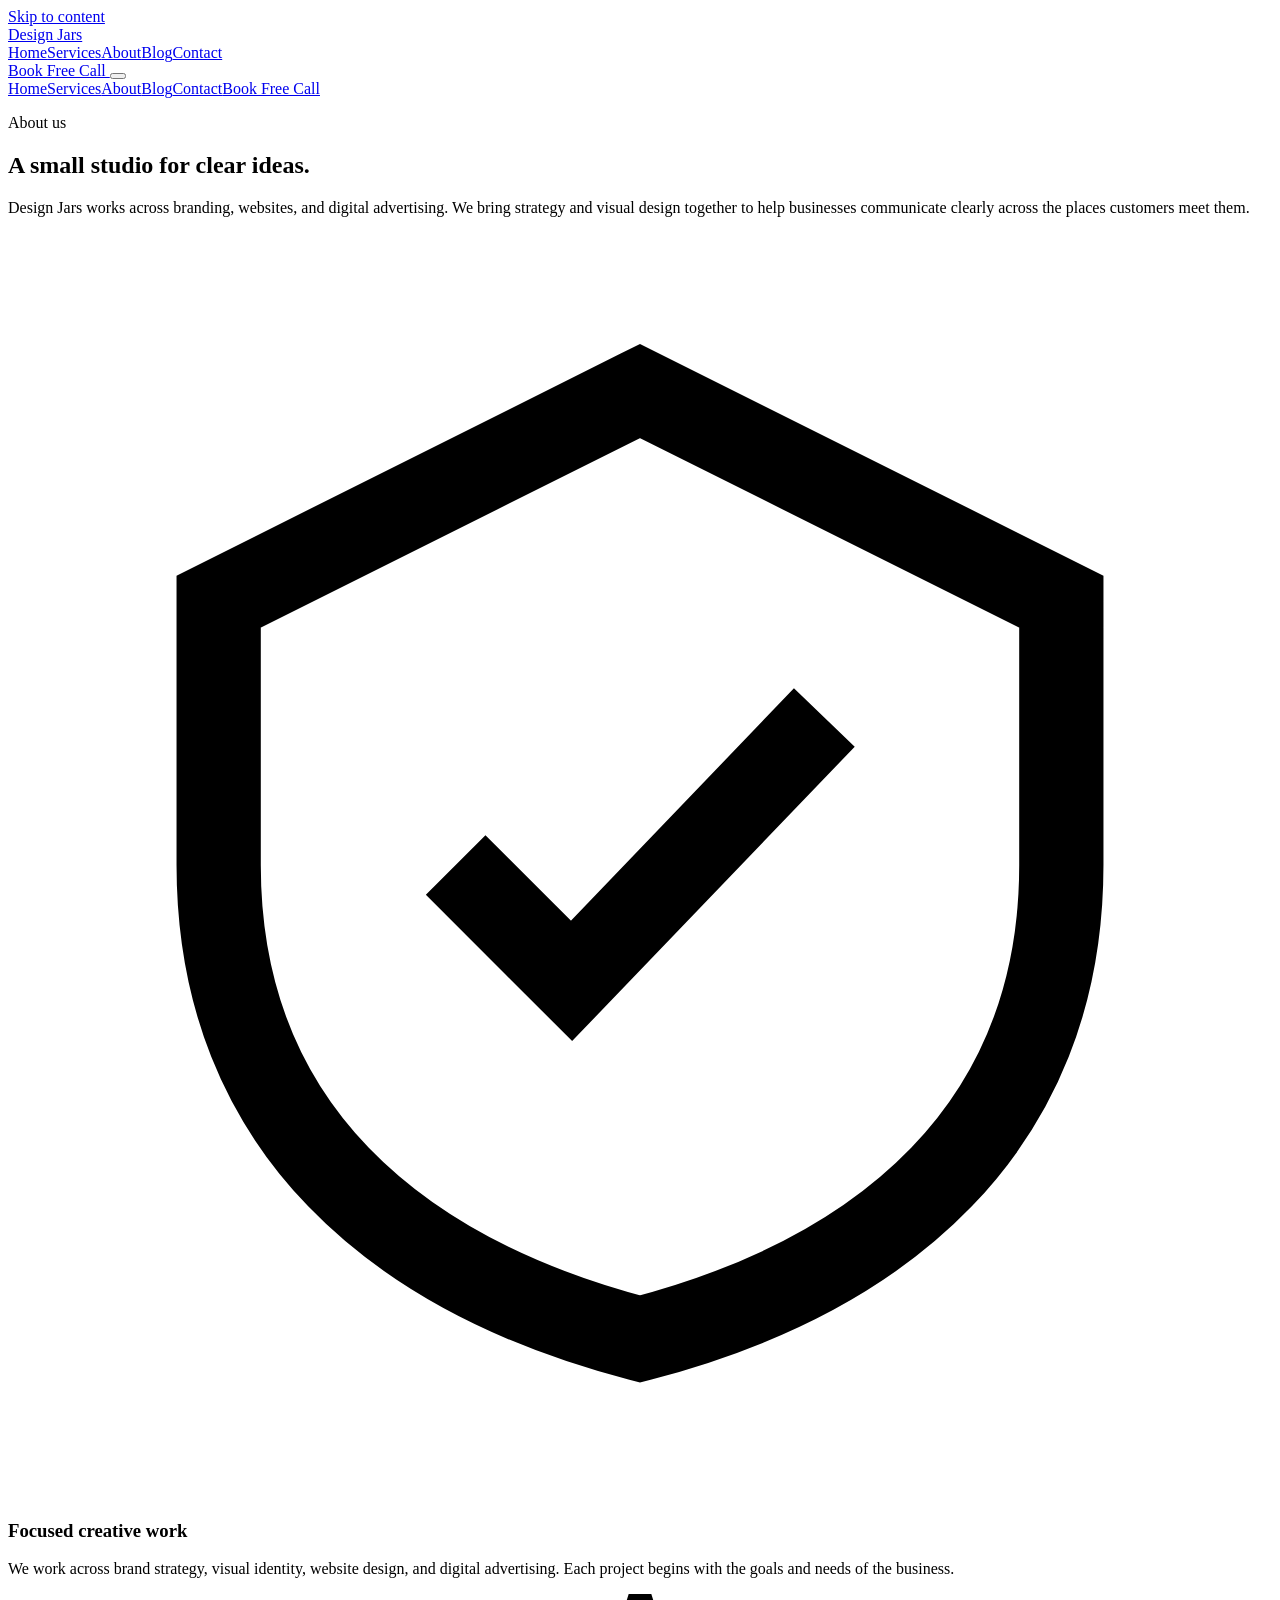
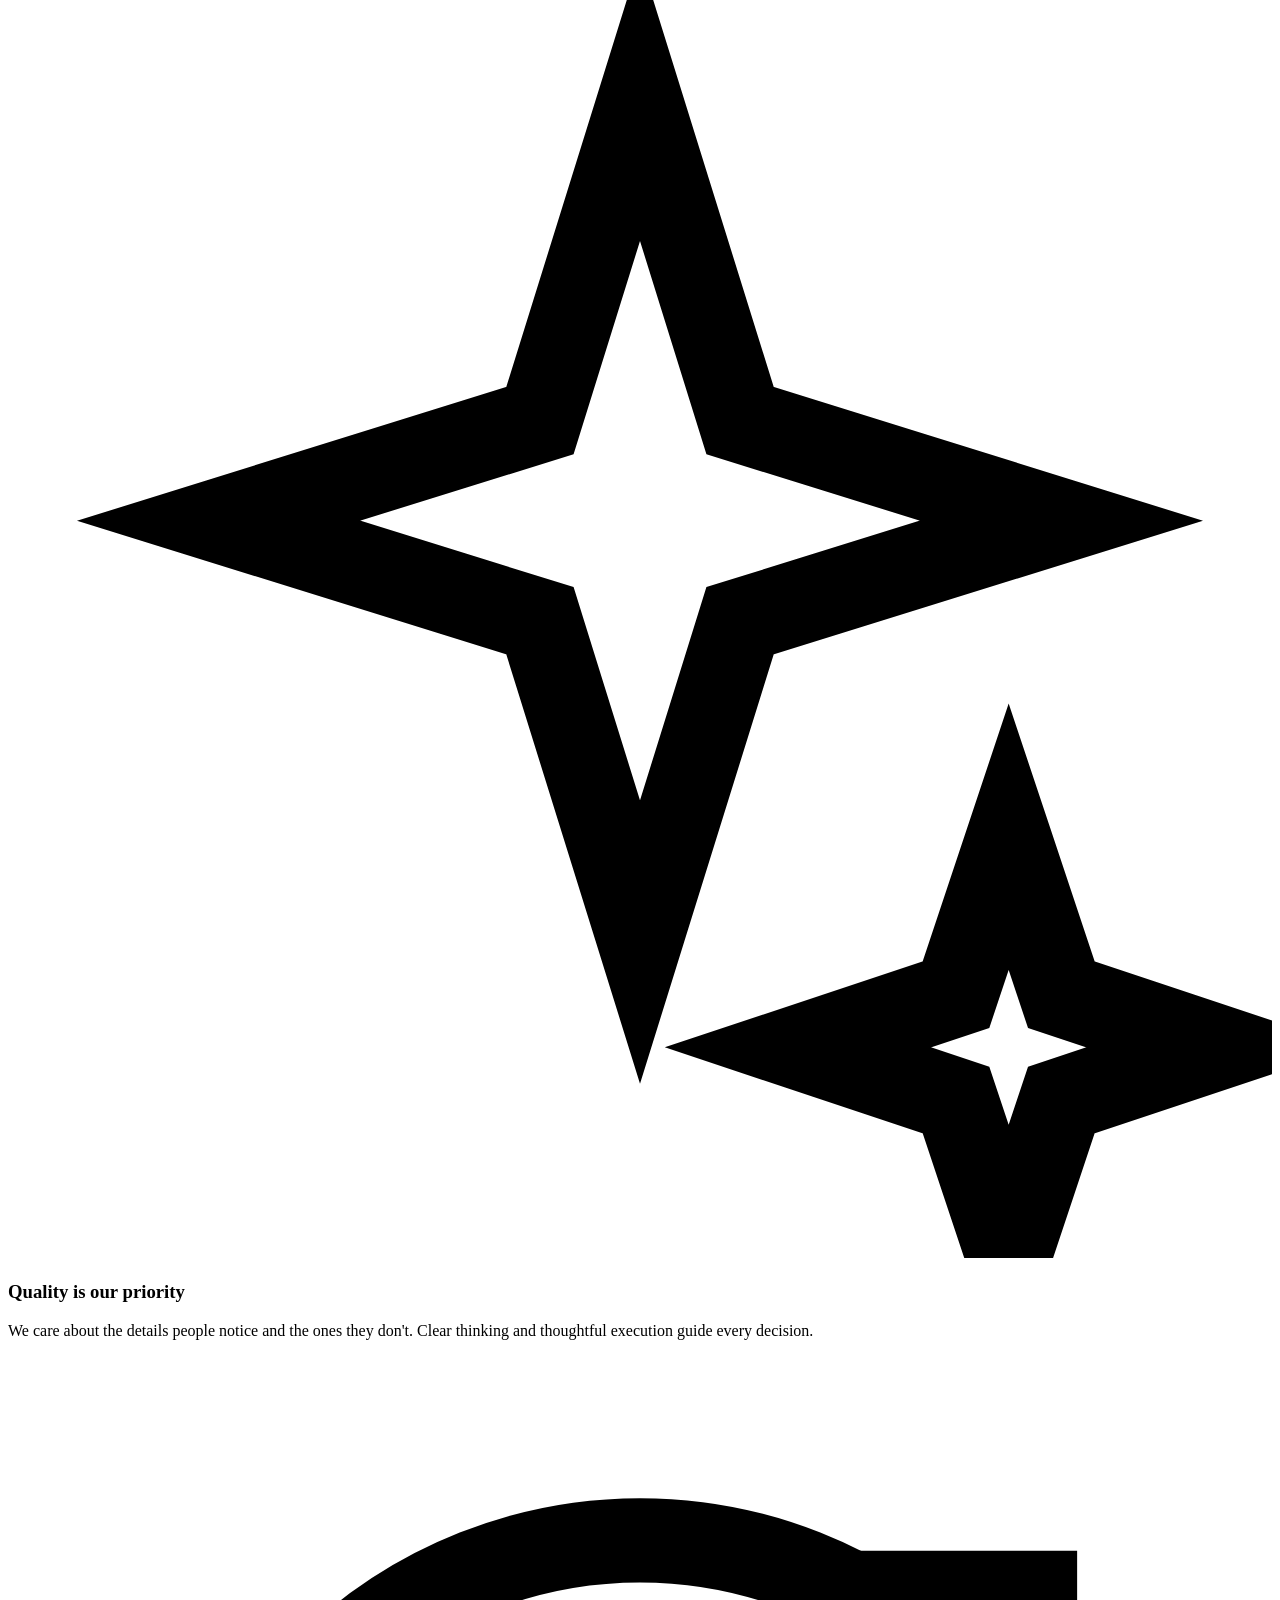
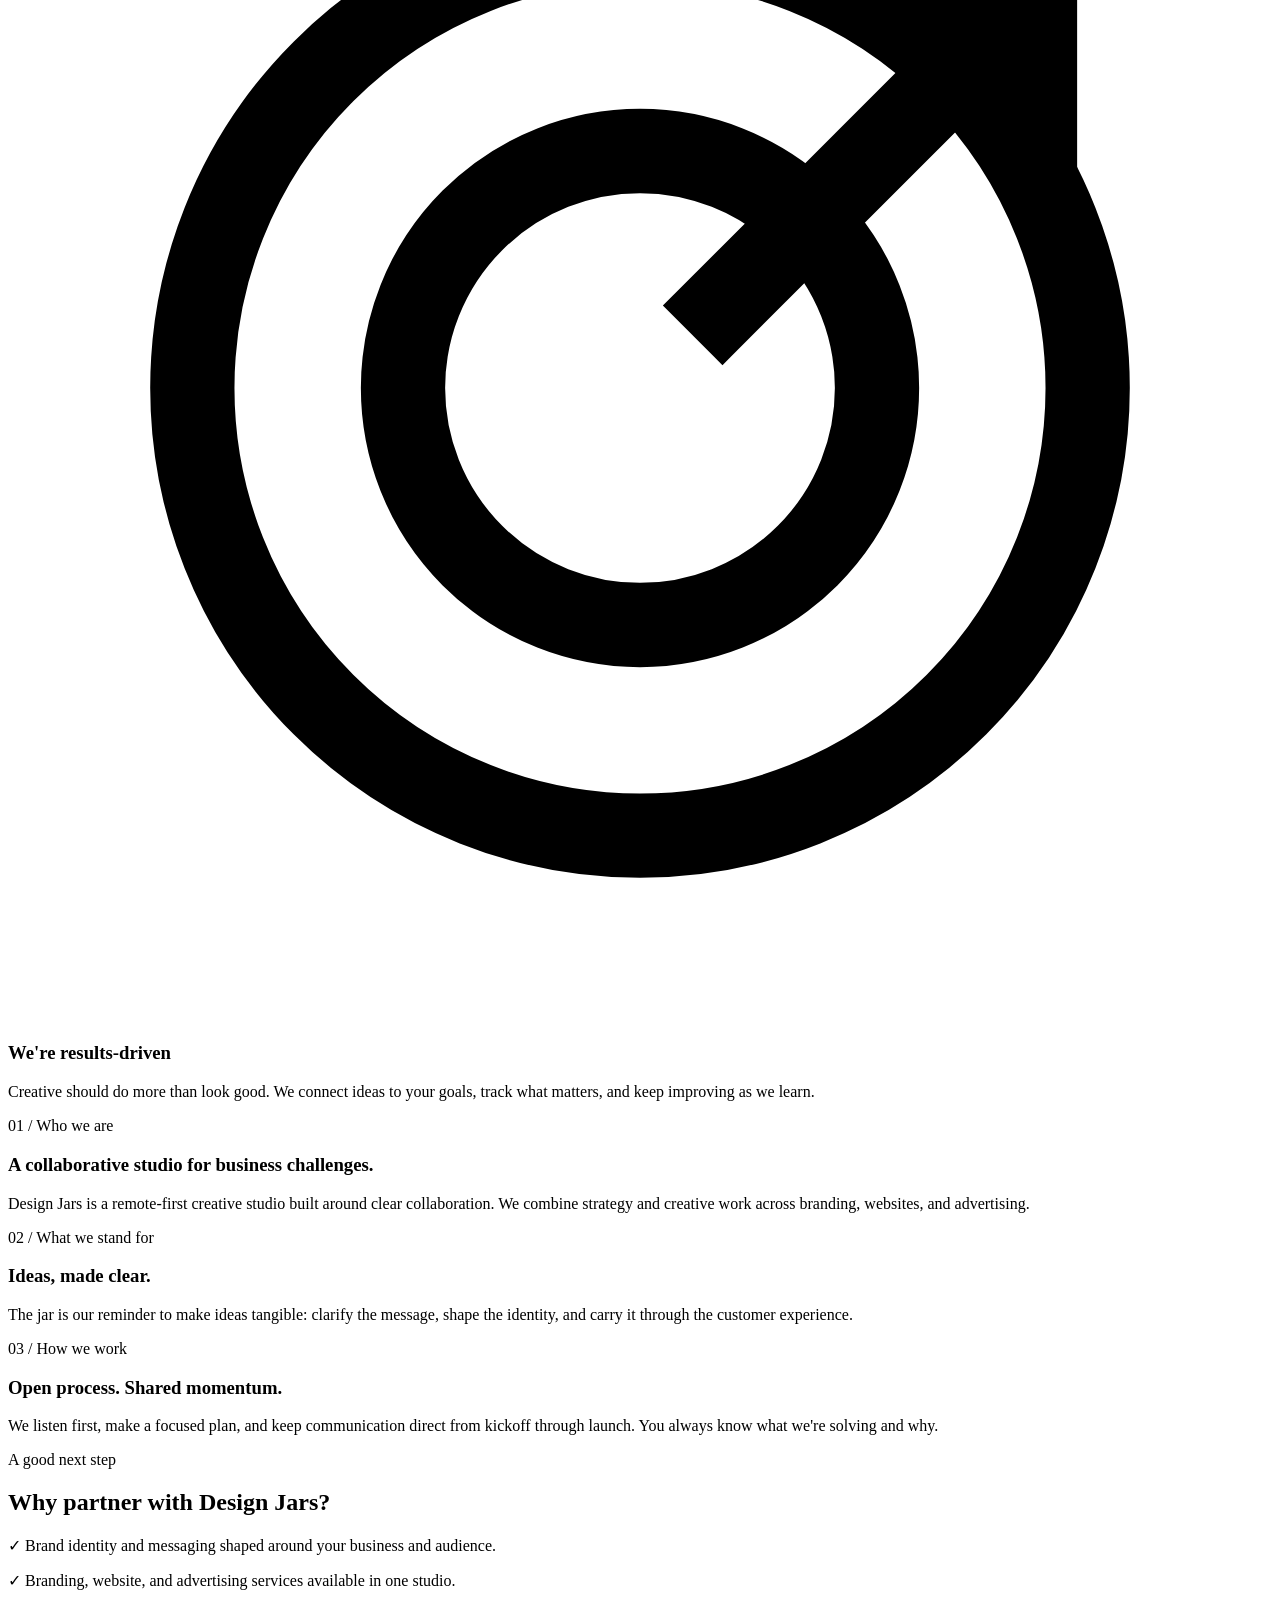
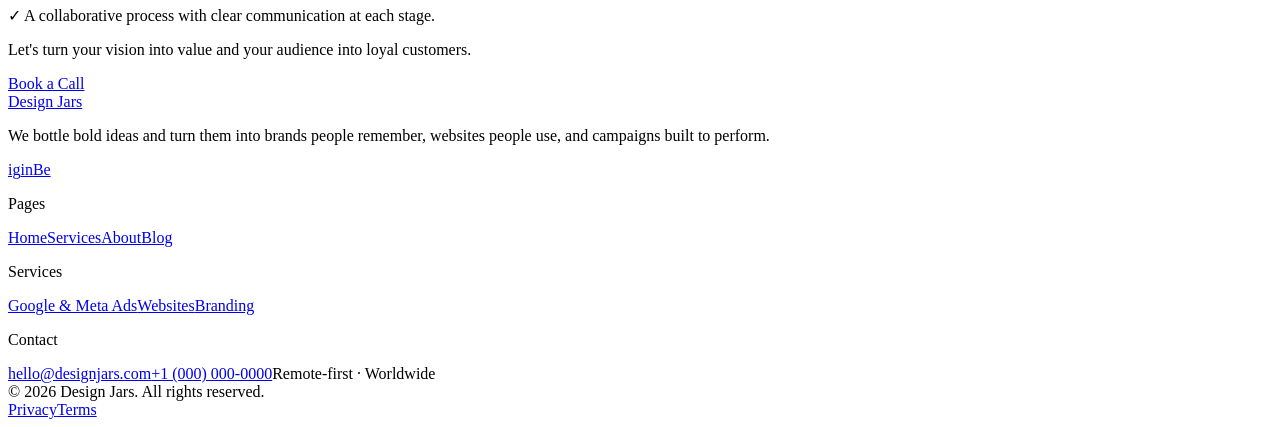
==== commit a8e94716: "Remove unsupported claims and clarify site content" ====
--- a/about/index.html
+++ b/about/index.html
@@ -1 +1 @@
-<!doctype html><html lang="en"><head><meta charset="utf-8"><meta name="viewport" content="width=device-width,initial-scale=1"><title>About — Design Jars</title><meta name="description" content="Meet Design Jars, a remote-first creative studio for branding, websites, and advertising."><meta name="theme-color" content="#0A0A0A"><link rel="canonical" href="https://designjars.com/about/"><meta property="og:type" content="website"><meta property="og:title" content="About — Design Jars"><meta property="og:description" content="Meet Design Jars, a remote-first creative studio for branding, websites, and advertising."><meta property="og:url" content="https://designjars.com/about/"><meta property="og:image" content="https://designjars.com/assets/og-cover.png"><meta name="twitter:card" content="summary_large_image"><meta name="twitter:title" content="About — Design Jars"><meta name="twitter:description" content="Meet Design Jars, a remote-first creative studio for branding, websites, and advertising."><link rel="icon" href="/Design-Jars/assets/logo.svg" type="image/svg+xml"><link rel="stylesheet" href="/Design-Jars/assets/styles.css?v=27b45d94"><script type="application/ld+json">{"@context":"https://schema.org","@type":["Organization","LocalBusiness"],"name":"Design Jars","url":"https://designjars.com","email":"hello@designjars.com","telephone":"+1-000-000-0000","description":"Creative branding, web design and advertising agency.","address":{"@type":"PostalAddress","addressLocality":"City placeholder","addressCountry":"Country placeholder"}}</script></head><body><a class="skip-link" href="#main">Skip to content</a><header class="site-header"><div class="container nav-wrap"><a class="brand" href="/Design-Jars/" aria-label="Design Jars home"><img src="/Design-Jars/assets/logo.svg" alt=""><span>Design Jars</span></a><nav class="nav-links" aria-label="Main navigation"><a href="/Design-Jars/" class="">Home</a><a href="/Design-Jars/services/" class="">Services</a><a href="/Design-Jars/about/" class="active" aria-current="page">About</a><a href="/Design-Jars/blog/" class="">Blog</a><a href="/Design-Jars/contact/" class="">Contact</a></nav><a class="btn btn-primary nav-cta" href="/Design-Jars/contact/">Book Free Call <span aria-hidden="true"></span></a><button class="menu-toggle" aria-label="Open menu" aria-expanded="false" aria-controls="mobile-menu"><span></span><span></span></button></div></header><nav class="mobile-menu" id="mobile-menu" aria-label="Mobile navigation"><a href="/Design-Jars/" class="">Home</a><a href="/Design-Jars/services/" class="">Services</a><a href="/Design-Jars/about/" class="active" aria-current="page">About</a><a href="/Design-Jars/blog/" class="">Blog</a><a href="/Design-Jars/contact/" class="">Contact</a><a class="btn btn-primary" href="/Design-Jars/contact/">Book Free Call </a></nav><main id="main"><section class="page-hero"><div class="container reveal"><p class="eyebrow">About us</p><h1 class="page-title">Built on trust, driven by <span class="serif">excellence.</span></h1><p class="lead">At Design Jars, we don't just design — we craft bold, results-based work with a dash of creativity and a whole lot of personality. Our remote-first studio blends precision and passion to deliver solutions that make brands unforgettable.</p></div></section><section class="section"><div class="container"><div class="cards note-grid"><article class="note-card reveal"><div class="line-icon"><svg viewBox="0 0 24 24" fill="none" stroke="currentColor" stroke-width="1.6"><path d="M12 3 4 7v5c0 5 3.4 7.8 8 9 4.6-1.2 8-4 8-9V7l-8-4Z"/><path d="m8.5 12 2.2 2.2 4.8-5"/></svg></div><h3>Certified experts in what we do</h3><p>Our team brings focused skills across strategy, design, web, and growth. We keep learning so the work stays useful, current, and grounded in craft.</p></article><article class="note-card reveal"><div class="line-icon"><svg viewBox="0 0 24 24" fill="none" stroke="currentColor" stroke-width="1.6"><path d="m12 2 1.9 6.1L20 10l-6.1 1.9L12 18l-1.9-6.1L4 10l6.1-1.9L12 2ZM19 16l1 3 3 1-3 1-1 3-1-3-3-1 3-1 1-3Z"/></svg></div><h3>Quality is our priority</h3><p>We care about the details people notice and the ones they don't. Clear thinking and thoughtful execution guide every decision.</p></article><article class="note-card reveal"><div class="line-icon"><svg viewBox="0 0 24 24" fill="none" stroke="currentColor" stroke-width="1.6"><circle cx="12" cy="12" r="8.5"/><circle cx="12" cy="12" r="4.5"/><path d="m13 11 6.5-6.5M16 4.5h3.5V8"/></svg></div><h3>We're results-driven</h3><p>Creative should do more than look good. We connect ideas to your goals, track what matters, and keep improving as we learn.</p></article></div></div></section><section class="section alt"><div class="container"><div class="about-columns"><article class="reveal"><p class="eyebrow">01 / Who we are</p><h3>A close-knit team for ambitious brands.</h3><p>Design Jars is a remote-first creative studio built around clear collaboration. We bring the right senior talent together around each challenge.</p></article><article class="reveal"><p class="eyebrow">02 / What we stand for</p><h3>Ideas, captured with care.</h3><p>Every great brand starts as an idea waiting to be captured. We bottle bold ideas, preserve their essence, and serve them fresh — that's the jar, and that's the craft.</p></article><article class="reveal"><p class="eyebrow">03 / How we work</p><h3>Open process. Shared momentum.</h3><p>We listen first, make a focused plan, and keep communication direct from kickoff through launch. You always know what we're solving and why.</p></article></div></div></section><section class="section alt"><div class="container"><div class="cta-banner reveal"><p class="eyebrow">A good next step</p><h2>Why partner with <span class="serif">Design Jars?</span></h2><div class="cta-points"><p><span class="check">✓</span> Powerful branding, impactful storytelling, measurable results — we don't just design, we make a mark.</p><p><span class="check">✓</span> From identity to website to ads, one senior team handles the whole journey.</p><p><span class="check">✓</span> 10+ years of creative experience, with strategies built on trust and real results.</p></div><p class="closing">Let's turn your vision into value and your audience into loyal customers.</p><a class="btn btn-primary" href="/Design-Jars/contact/">Book a Call <span aria-hidden="true"></span></a></div></div></section></main><footer class="site-footer"><div class="container"><div class="footer-grid"><div><a class="brand" href="/Design-Jars/"><img src="/Design-Jars/assets/logo.svg" alt=""><span>Design Jars</span></a><p class="footer-blurb">We bottle bold ideas and turn them into brands people remember, websites people use, and campaigns built to perform.</p><div class="socials"><a href="#" aria-label="Instagram">ig</a><a href="#" aria-label="LinkedIn">in</a><a href="#" aria-label="Behance">Be</a></div></div><div><p class="footer-title">Pages</p><div class="footer-links"><a href="/Design-Jars/">Home</a><a href="/Design-Jars/services/">Services</a><a href="/Design-Jars/about/">About</a><a href="/Design-Jars/blog/">Blog</a></div></div><div><p class="footer-title">Services</p><div class="footer-links"><a href="/Design-Jars/services/#meta-ads">Google & Meta Ads</a><a href="/Design-Jars/services/#websites">Websites</a><a href="/Design-Jars/services/#branding">Branding</a></div></div><div><p class="footer-title">Contact</p><div class="footer-links"><a href="mailto:hello@designjars.com">hello@designjars.com</a><a href="tel:+10000000000">+1 (000) 000-0000</a><span>Remote-first · Worldwide</span></div></div></div><div class="footer-bottom"><span>© 2026 Design Jars. All rights reserved.</span><div><a href="/Design-Jars/privacy.html">Privacy</a><a href="/Design-Jars/terms.html">Terms</a></div></div></div></footer><script src="/Design-Jars/assets/script.js?v=a271781a" defer></script></body></html>
+<!doctype html><html lang="en"><head><meta charset="utf-8"><meta name="viewport" content="width=device-width,initial-scale=1"><title>About — Design Jars</title><meta name="description" content="Meet Design Jars, a remote-first creative studio for branding, websites, and advertising."><meta name="theme-color" content="#0A0A0A"><link rel="canonical" href="https://designjars.com/about/"><meta property="og:type" content="website"><meta property="og:title" content="About — Design Jars"><meta property="og:description" content="Meet Design Jars, a remote-first creative studio for branding, websites, and advertising."><meta property="og:url" content="https://designjars.com/about/"><meta property="og:image" content="https://designjars.com/assets/og-cover.png"><meta name="twitter:card" content="summary_large_image"><meta name="twitter:title" content="About — Design Jars"><meta name="twitter:description" content="Meet Design Jars, a remote-first creative studio for branding, websites, and advertising."><link rel="icon" href="/Design-Jars/assets/logo.svg" type="image/svg+xml"><link rel="stylesheet" href="/Design-Jars/assets/styles.css?v=27b45d94"><script type="application/ld+json">{"@context":"https://schema.org","@type":["Organization","LocalBusiness"],"name":"Design Jars","url":"https://designjars.com","email":"hello@designjars.com","telephone":"+1-000-000-0000","description":"Creative branding, web design and advertising agency.","address":{"@type":"PostalAddress","addressLocality":"City placeholder","addressCountry":"Country placeholder"}}</script></head><body><a class="skip-link" href="#main">Skip to content</a><header class="site-header"><div class="container nav-wrap"><a class="brand" href="/Design-Jars/" aria-label="Design Jars home"><img src="/Design-Jars/assets/logo.svg" alt=""><span>Design Jars</span></a><nav class="nav-links" aria-label="Main navigation"><a href="/Design-Jars/" class="">Home</a><a href="/Design-Jars/services/" class="">Services</a><a href="/Design-Jars/about/" class="active" aria-current="page">About</a><a href="/Design-Jars/blog/" class="">Blog</a><a href="/Design-Jars/contact/" class="">Contact</a></nav><a class="btn btn-primary nav-cta" href="/Design-Jars/contact/">Book Free Call <span aria-hidden="true"></span></a><button class="menu-toggle" aria-label="Open menu" aria-expanded="false" aria-controls="mobile-menu"><span></span><span></span></button></div></header><nav class="mobile-menu" id="mobile-menu" aria-label="Mobile navigation"><a href="/Design-Jars/" class="">Home</a><a href="/Design-Jars/services/" class="">Services</a><a href="/Design-Jars/about/" class="active" aria-current="page">About</a><a href="/Design-Jars/blog/" class="">Blog</a><a href="/Design-Jars/contact/" class="">Contact</a><a class="btn btn-primary" href="/Design-Jars/contact/">Book Free Call </a></nav><main id="main"><section class="page-hero"><div class="container reveal"><p class="eyebrow">About us</p><h1 class="page-title">A small studio for <span class="serif">clear ideas.</span></h1><p class="lead">Design Jars works across branding, websites, and digital advertising. We bring strategy and visual design together to help businesses communicate clearly across the places customers meet them.</p></div></section><section class="section"><div class="container"><div class="cards note-grid"><article class="note-card reveal"><div class="line-icon"><svg viewBox="0 0 24 24" fill="none" stroke="currentColor" stroke-width="1.6"><path d="M12 3 4 7v5c0 5 3.4 7.8 8 9 4.6-1.2 8-4 8-9V7l-8-4Z"/><path d="m8.5 12 2.2 2.2 4.8-5"/></svg></div><h3>Focused creative work</h3><p>We work across brand strategy, visual identity, website design, and digital advertising. Each project begins with the goals and needs of the business.</p></article><article class="note-card reveal"><div class="line-icon"><svg viewBox="0 0 24 24" fill="none" stroke="currentColor" stroke-width="1.6"><path d="m12 2 1.9 6.1L20 10l-6.1 1.9L12 18l-1.9-6.1L4 10l6.1-1.9L12 2ZM19 16l1 3 3 1-3 1-1 3-1-3-3-1 3-1 1-3Z"/></svg></div><h3>Quality is our priority</h3><p>We care about the details people notice and the ones they don't. Clear thinking and thoughtful execution guide every decision.</p></article><article class="note-card reveal"><div class="line-icon"><svg viewBox="0 0 24 24" fill="none" stroke="currentColor" stroke-width="1.6"><circle cx="12" cy="12" r="8.5"/><circle cx="12" cy="12" r="4.5"/><path d="m13 11 6.5-6.5M16 4.5h3.5V8"/></svg></div><h3>We're results-driven</h3><p>Creative should do more than look good. We connect ideas to your goals, track what matters, and keep improving as we learn.</p></article></div></div></section><section class="section alt"><div class="container"><div class="about-columns"><article class="reveal"><p class="eyebrow">01 / Who we are</p><h3>A collaborative studio for business challenges.</h3><p>Design Jars is a remote-first creative studio built around clear collaboration. We combine strategy and creative work across branding, websites, and advertising.</p></article><article class="reveal"><p class="eyebrow">02 / What we stand for</p><h3>Ideas, made clear.</h3><p>The jar is our reminder to make ideas tangible: clarify the message, shape the identity, and carry it through the customer experience.</p></article><article class="reveal"><p class="eyebrow">03 / How we work</p><h3>Open process. Shared momentum.</h3><p>We listen first, make a focused plan, and keep communication direct from kickoff through launch. You always know what we're solving and why.</p></article></div></div></section><section class="section alt"><div class="container"><div class="cta-banner reveal"><p class="eyebrow">A good next step</p><h2>Why partner with <span class="serif">Design Jars?</span></h2><div class="cta-points"><p><span class="check">✓</span> Brand identity and messaging shaped around your business and audience.</p><p><span class="check">✓</span> Branding, website, and advertising services available in one studio.</p><p><span class="check">✓</span> A collaborative process with clear communication at each stage.</p></div><p class="closing">Let's turn your vision into value and your audience into loyal customers.</p><a class="btn btn-primary" href="/Design-Jars/contact/">Book a Call <span aria-hidden="true"></span></a></div></div></section></main><footer class="site-footer"><div class="container"><div class="footer-grid"><div><a class="brand" href="/Design-Jars/"><img src="/Design-Jars/assets/logo.svg" alt=""><span>Design Jars</span></a><p class="footer-blurb">We bottle bold ideas and turn them into brands people remember, websites people use, and campaigns built to perform.</p><div class="socials"><a href="#" aria-label="Instagram">ig</a><a href="#" aria-label="LinkedIn">in</a><a href="#" aria-label="Behance">Be</a></div></div><div><p class="footer-title">Pages</p><div class="footer-links"><a href="/Design-Jars/">Home</a><a href="/Design-Jars/services/">Services</a><a href="/Design-Jars/about/">About</a><a href="/Design-Jars/blog/">Blog</a></div></div><div><p class="footer-title">Services</p><div class="footer-links"><a href="/Design-Jars/services/#meta-ads">Google & Meta Ads</a><a href="/Design-Jars/services/#websites">Websites</a><a href="/Design-Jars/services/#branding">Branding</a></div></div><div><p class="footer-title">Contact</p><div class="footer-links"><a href="mailto:hello@designjars.com">hello@designjars.com</a><a href="tel:+10000000000">+1 (000) 000-0000</a><span>Remote-first · Worldwide</span></div></div></div><div class="footer-bottom"><span>© 2026 Design Jars. All rights reserved.</span><div><a href="/Design-Jars/privacy.html">Privacy</a><a href="/Design-Jars/terms.html">Terms</a></div></div></div></footer><script src="/Design-Jars/assets/script.js?v=a271781a" defer></script></body></html>
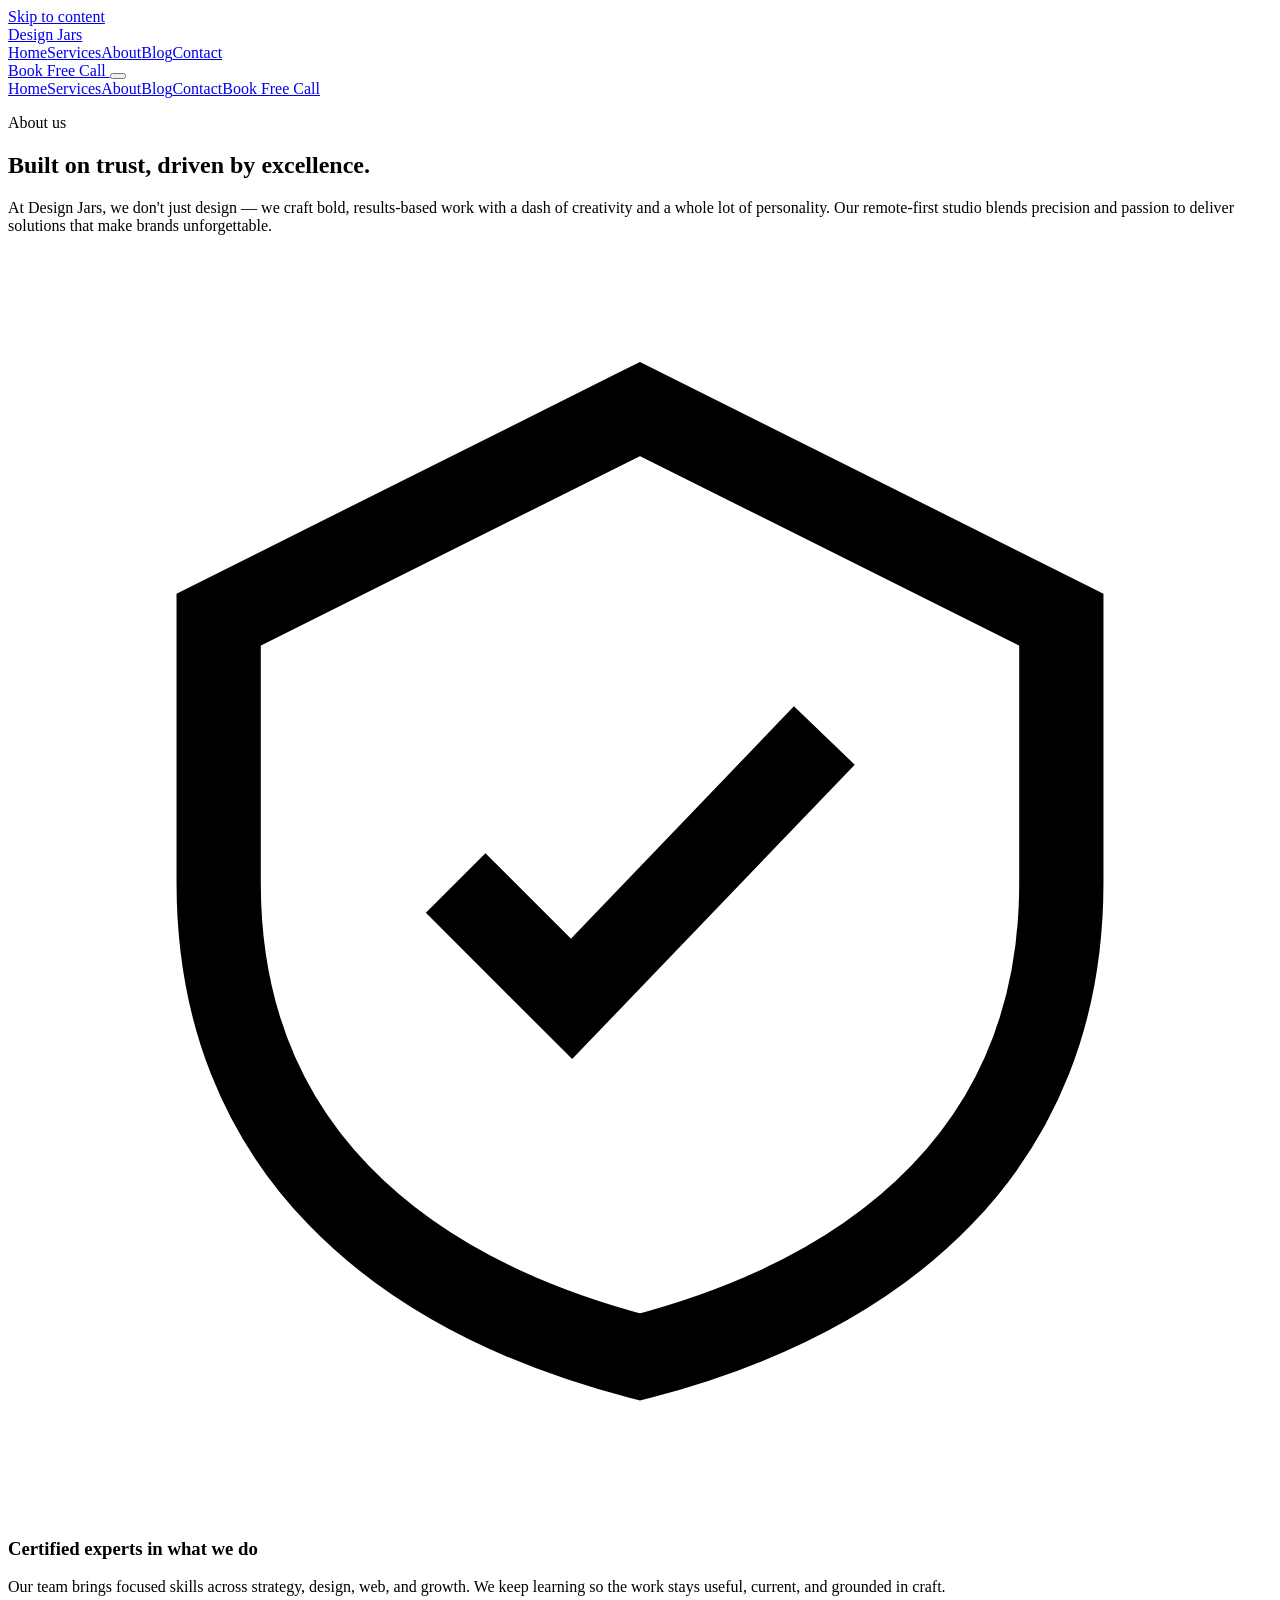
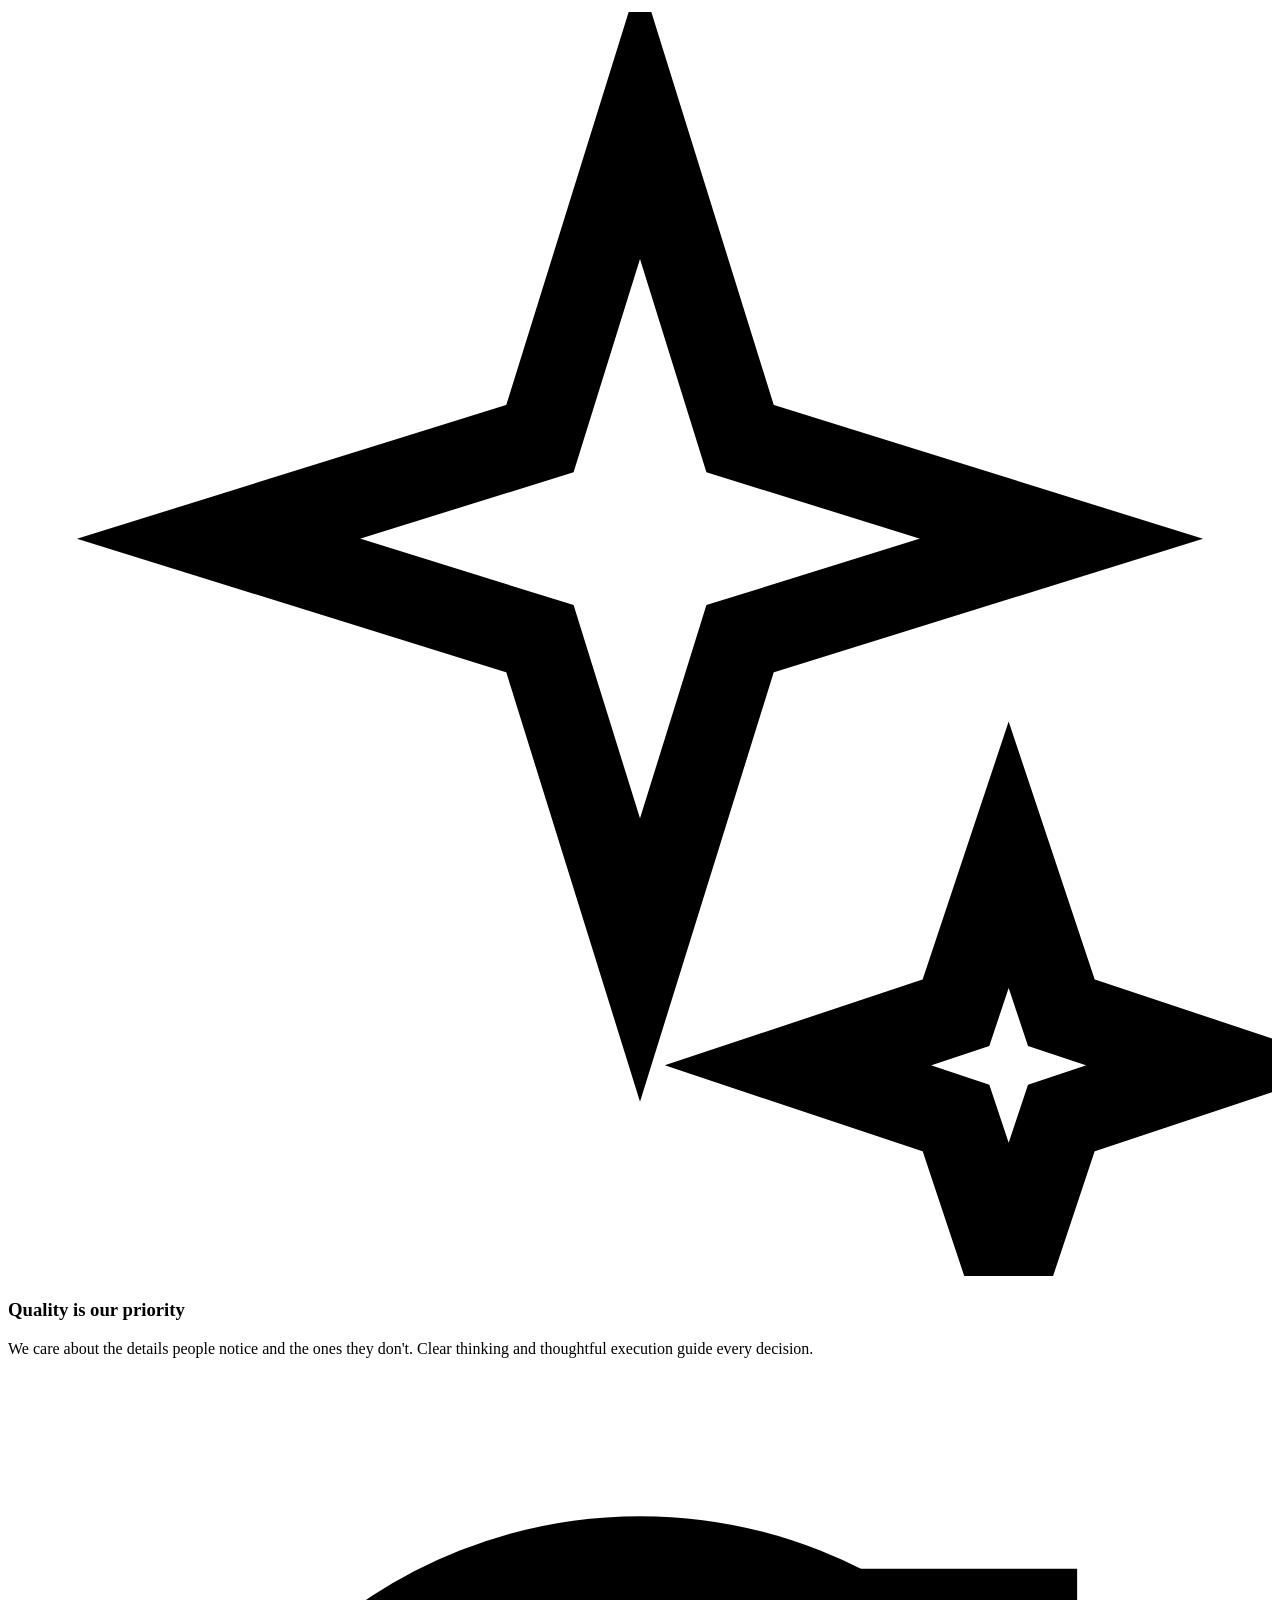
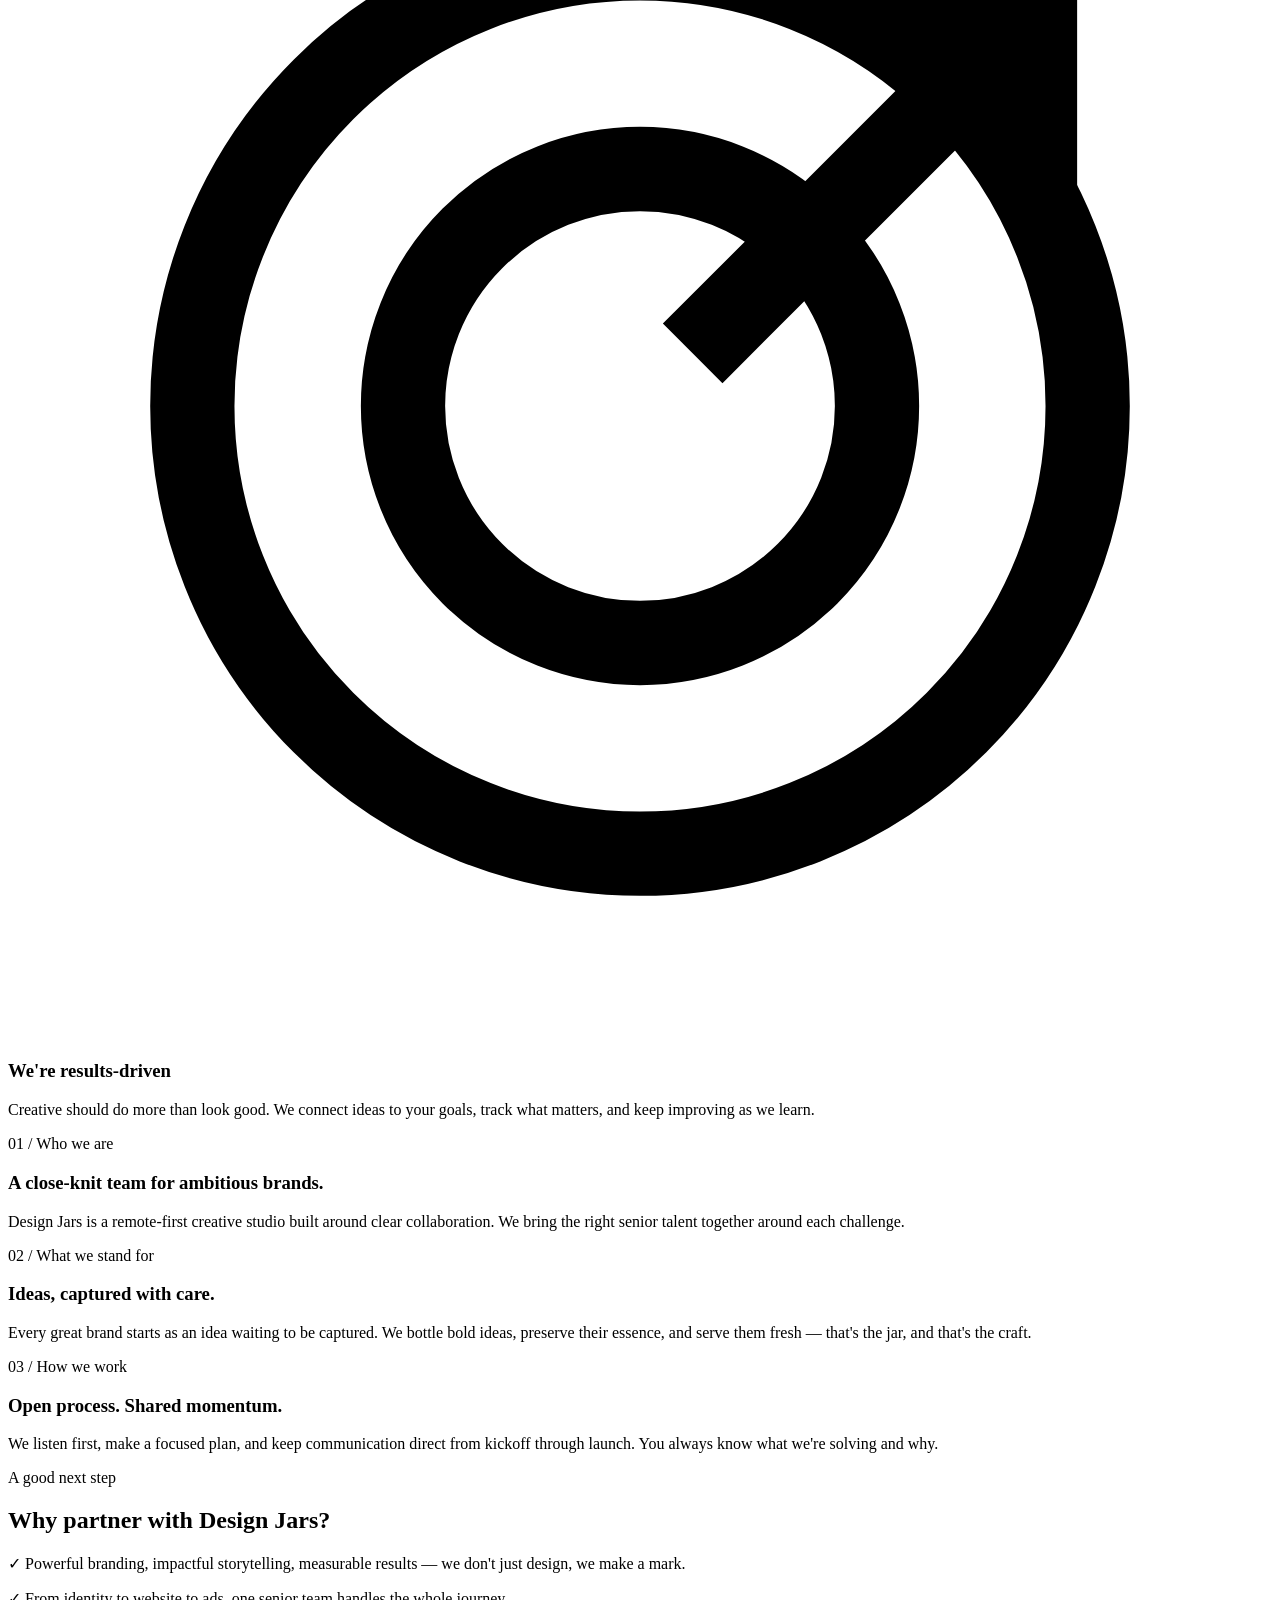
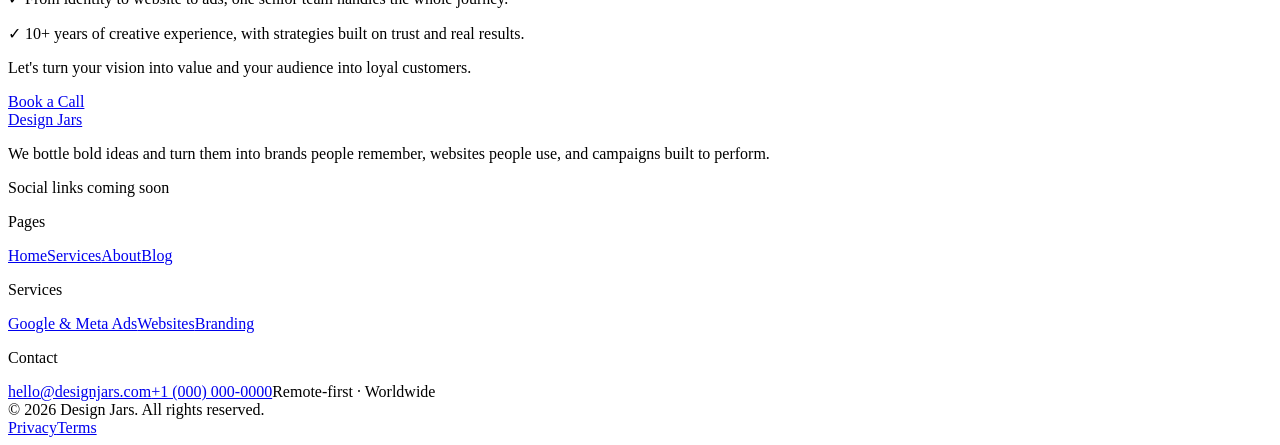
==== commit 6896594a: "Remove unfinished placeholder links" ====
--- a/about/index.html
+++ b/about/index.html
@@ -1 +1 @@
-<!doctype html><html lang="en"><head><meta charset="utf-8"><meta name="viewport" content="width=device-width,initial-scale=1"><title>About — Design Jars</title><meta name="description" content="Meet Design Jars, a remote-first creative studio for branding, websites, and advertising."><meta name="theme-color" content="#0A0A0A"><link rel="canonical" href="https://designjars.com/about/"><meta property="og:type" content="website"><meta property="og:title" content="About — Design Jars"><meta property="og:description" content="Meet Design Jars, a remote-first creative studio for branding, websites, and advertising."><meta property="og:url" content="https://designjars.com/about/"><meta property="og:image" content="https://designjars.com/assets/og-cover.png"><meta name="twitter:card" content="summary_large_image"><meta name="twitter:title" content="About — Design Jars"><meta name="twitter:description" content="Meet Design Jars, a remote-first creative studio for branding, websites, and advertising."><link rel="icon" href="/Design-Jars/assets/logo.svg" type="image/svg+xml"><link rel="stylesheet" href="/Design-Jars/assets/styles.css?v=27b45d94"><script type="application/ld+json">{"@context":"https://schema.org","@type":["Organization","LocalBusiness"],"name":"Design Jars","url":"https://designjars.com","email":"hello@designjars.com","telephone":"+1-000-000-0000","description":"Creative branding, web design and advertising agency.","address":{"@type":"PostalAddress","addressLocality":"City placeholder","addressCountry":"Country placeholder"}}</script></head><body><a class="skip-link" href="#main">Skip to content</a><header class="site-header"><div class="container nav-wrap"><a class="brand" href="/Design-Jars/" aria-label="Design Jars home"><img src="/Design-Jars/assets/logo.svg" alt=""><span>Design Jars</span></a><nav class="nav-links" aria-label="Main navigation"><a href="/Design-Jars/" class="">Home</a><a href="/Design-Jars/services/" class="">Services</a><a href="/Design-Jars/about/" class="active" aria-current="page">About</a><a href="/Design-Jars/blog/" class="">Blog</a><a href="/Design-Jars/contact/" class="">Contact</a></nav><a class="btn btn-primary nav-cta" href="/Design-Jars/contact/">Book Free Call <span aria-hidden="true"></span></a><button class="menu-toggle" aria-label="Open menu" aria-expanded="false" aria-controls="mobile-menu"><span></span><span></span></button></div></header><nav class="mobile-menu" id="mobile-menu" aria-label="Mobile navigation"><a href="/Design-Jars/" class="">Home</a><a href="/Design-Jars/services/" class="">Services</a><a href="/Design-Jars/about/" class="active" aria-current="page">About</a><a href="/Design-Jars/blog/" class="">Blog</a><a href="/Design-Jars/contact/" class="">Contact</a><a class="btn btn-primary" href="/Design-Jars/contact/">Book Free Call </a></nav><main id="main"><section class="page-hero"><div class="container reveal"><p class="eyebrow">About us</p><h1 class="page-title">A small studio for <span class="serif">clear ideas.</span></h1><p class="lead">Design Jars works across branding, websites, and digital advertising. We bring strategy and visual design together to help businesses communicate clearly across the places customers meet them.</p></div></section><section class="section"><div class="container"><div class="cards note-grid"><article class="note-card reveal"><div class="line-icon"><svg viewBox="0 0 24 24" fill="none" stroke="currentColor" stroke-width="1.6"><path d="M12 3 4 7v5c0 5 3.4 7.8 8 9 4.6-1.2 8-4 8-9V7l-8-4Z"/><path d="m8.5 12 2.2 2.2 4.8-5"/></svg></div><h3>Focused creative work</h3><p>We work across brand strategy, visual identity, website design, and digital advertising. Each project begins with the goals and needs of the business.</p></article><article class="note-card reveal"><div class="line-icon"><svg viewBox="0 0 24 24" fill="none" stroke="currentColor" stroke-width="1.6"><path d="m12 2 1.9 6.1L20 10l-6.1 1.9L12 18l-1.9-6.1L4 10l6.1-1.9L12 2ZM19 16l1 3 3 1-3 1-1 3-1-3-3-1 3-1 1-3Z"/></svg></div><h3>Quality is our priority</h3><p>We care about the details people notice and the ones they don't. Clear thinking and thoughtful execution guide every decision.</p></article><article class="note-card reveal"><div class="line-icon"><svg viewBox="0 0 24 24" fill="none" stroke="currentColor" stroke-width="1.6"><circle cx="12" cy="12" r="8.5"/><circle cx="12" cy="12" r="4.5"/><path d="m13 11 6.5-6.5M16 4.5h3.5V8"/></svg></div><h3>We're results-driven</h3><p>Creative should do more than look good. We connect ideas to your goals, track what matters, and keep improving as we learn.</p></article></div></div></section><section class="section alt"><div class="container"><div class="about-columns"><article class="reveal"><p class="eyebrow">01 / Who we are</p><h3>A collaborative studio for business challenges.</h3><p>Design Jars is a remote-first creative studio built around clear collaboration. We combine strategy and creative work across branding, websites, and advertising.</p></article><article class="reveal"><p class="eyebrow">02 / What we stand for</p><h3>Ideas, made clear.</h3><p>The jar is our reminder to make ideas tangible: clarify the message, shape the identity, and carry it through the customer experience.</p></article><article class="reveal"><p class="eyebrow">03 / How we work</p><h3>Open process. Shared momentum.</h3><p>We listen first, make a focused plan, and keep communication direct from kickoff through launch. You always know what we're solving and why.</p></article></div></div></section><section class="section alt"><div class="container"><div class="cta-banner reveal"><p class="eyebrow">A good next step</p><h2>Why partner with <span class="serif">Design Jars?</span></h2><div class="cta-points"><p><span class="check">✓</span> Brand identity and messaging shaped around your business and audience.</p><p><span class="check">✓</span> Branding, website, and advertising services available in one studio.</p><p><span class="check">✓</span> A collaborative process with clear communication at each stage.</p></div><p class="closing">Let's turn your vision into value and your audience into loyal customers.</p><a class="btn btn-primary" href="/Design-Jars/contact/">Book a Call <span aria-hidden="true"></span></a></div></div></section></main><footer class="site-footer"><div class="container"><div class="footer-grid"><div><a class="brand" href="/Design-Jars/"><img src="/Design-Jars/assets/logo.svg" alt=""><span>Design Jars</span></a><p class="footer-blurb">We bottle bold ideas and turn them into brands people remember, websites people use, and campaigns built to perform.</p><div class="socials"><a href="#" aria-label="Instagram">ig</a><a href="#" aria-label="LinkedIn">in</a><a href="#" aria-label="Behance">Be</a></div></div><div><p class="footer-title">Pages</p><div class="footer-links"><a href="/Design-Jars/">Home</a><a href="/Design-Jars/services/">Services</a><a href="/Design-Jars/about/">About</a><a href="/Design-Jars/blog/">Blog</a></div></div><div><p class="footer-title">Services</p><div class="footer-links"><a href="/Design-Jars/services/#meta-ads">Google & Meta Ads</a><a href="/Design-Jars/services/#websites">Websites</a><a href="/Design-Jars/services/#branding">Branding</a></div></div><div><p class="footer-title">Contact</p><div class="footer-links"><a href="mailto:hello@designjars.com">hello@designjars.com</a><a href="tel:+10000000000">+1 (000) 000-0000</a><span>Remote-first · Worldwide</span></div></div></div><div class="footer-bottom"><span>© 2026 Design Jars. All rights reserved.</span><div><a href="/Design-Jars/privacy.html">Privacy</a><a href="/Design-Jars/terms.html">Terms</a></div></div></div></footer><script src="/Design-Jars/assets/script.js?v=a271781a" defer></script></body></html>
+<!doctype html><html lang="en"><head><meta charset="utf-8"><meta name="viewport" content="width=device-width,initial-scale=1"><title>About — Design Jars</title><meta name="description" content="Meet Design Jars, a remote-first creative studio for branding, websites, and advertising."><meta name="theme-color" content="#0A0A0A"><link rel="canonical" href="https://designjars.com/about/"><meta property="og:type" content="website"><meta property="og:title" content="About — Design Jars"><meta property="og:description" content="Meet Design Jars, a remote-first creative studio for branding, websites, and advertising."><meta property="og:url" content="https://designjars.com/about/"><meta property="og:image" content="https://designjars.com/assets/og-cover.png"><meta name="twitter:card" content="summary_large_image"><meta name="twitter:title" content="About — Design Jars"><meta name="twitter:description" content="Meet Design Jars, a remote-first creative studio for branding, websites, and advertising."><link rel="icon" href="/Design-Jars/assets/logo.svg" type="image/svg+xml"><link rel="stylesheet" href="/Design-Jars/assets/styles.css?v=27b45d94"><script type="application/ld+json">{"@context":"https://schema.org","@type":["Organization","LocalBusiness"],"name":"Design Jars","url":"https://designjars.com","email":"hello@designjars.com","telephone":"+1-000-000-0000","description":"Creative branding, web design and advertising agency.","address":{"@type":"PostalAddress","addressLocality":"City placeholder","addressCountry":"Country placeholder"}}</script></head><body><a class="skip-link" href="#main">Skip to content</a><header class="site-header"><div class="container nav-wrap"><a class="brand" href="/Design-Jars/" aria-label="Design Jars home"><img src="/Design-Jars/assets/logo.svg" alt=""><span>Design Jars</span></a><nav class="nav-links" aria-label="Main navigation"><a href="/Design-Jars/" class="">Home</a><a href="/Design-Jars/services/" class="">Services</a><a href="/Design-Jars/about/" class="active" aria-current="page">About</a><a href="/Design-Jars/blog/" class="">Blog</a><a href="/Design-Jars/contact/" class="">Contact</a></nav><a class="btn btn-primary nav-cta" href="/Design-Jars/contact/">Book Free Call <span aria-hidden="true"></span></a><button class="menu-toggle" aria-label="Open menu" aria-expanded="false" aria-controls="mobile-menu"><span></span><span></span></button></div></header><nav class="mobile-menu" id="mobile-menu" aria-label="Mobile navigation"><a href="/Design-Jars/" class="">Home</a><a href="/Design-Jars/services/" class="">Services</a><a href="/Design-Jars/about/" class="active" aria-current="page">About</a><a href="/Design-Jars/blog/" class="">Blog</a><a href="/Design-Jars/contact/" class="">Contact</a><a class="btn btn-primary" href="/Design-Jars/contact/">Book Free Call </a></nav><main id="main"><section class="page-hero"><div class="container reveal"><p class="eyebrow">About us</p><h1 class="page-title">Built on trust, driven by <span class="serif">excellence.</span></h1><p class="lead">At Design Jars, we don't just design — we craft bold, results-based work with a dash of creativity and a whole lot of personality. Our remote-first studio blends precision and passion to deliver solutions that make brands unforgettable.</p></div></section><section class="section"><div class="container"><div class="cards note-grid"><article class="note-card reveal"><div class="line-icon"><svg viewBox="0 0 24 24" fill="none" stroke="currentColor" stroke-width="1.6"><path d="M12 3 4 7v5c0 5 3.4 7.8 8 9 4.6-1.2 8-4 8-9V7l-8-4Z"/><path d="m8.5 12 2.2 2.2 4.8-5"/></svg></div><h3>Certified experts in what we do</h3><p>Our team brings focused skills across strategy, design, web, and growth. We keep learning so the work stays useful, current, and grounded in craft.</p></article><article class="note-card reveal"><div class="line-icon"><svg viewBox="0 0 24 24" fill="none" stroke="currentColor" stroke-width="1.6"><path d="m12 2 1.9 6.1L20 10l-6.1 1.9L12 18l-1.9-6.1L4 10l6.1-1.9L12 2ZM19 16l1 3 3 1-3 1-1 3-1-3-3-1 3-1 1-3Z"/></svg></div><h3>Quality is our priority</h3><p>We care about the details people notice and the ones they don't. Clear thinking and thoughtful execution guide every decision.</p></article><article class="note-card reveal"><div class="line-icon"><svg viewBox="0 0 24 24" fill="none" stroke="currentColor" stroke-width="1.6"><circle cx="12" cy="12" r="8.5"/><circle cx="12" cy="12" r="4.5"/><path d="m13 11 6.5-6.5M16 4.5h3.5V8"/></svg></div><h3>We're results-driven</h3><p>Creative should do more than look good. We connect ideas to your goals, track what matters, and keep improving as we learn.</p></article></div></div></section><section class="section alt"><div class="container"><div class="about-columns"><article class="reveal"><p class="eyebrow">01 / Who we are</p><h3>A close-knit team for ambitious brands.</h3><p>Design Jars is a remote-first creative studio built around clear collaboration. We bring the right senior talent together around each challenge.</p></article><article class="reveal"><p class="eyebrow">02 / What we stand for</p><h3>Ideas, captured with care.</h3><p>Every great brand starts as an idea waiting to be captured. We bottle bold ideas, preserve their essence, and serve them fresh — that's the jar, and that's the craft.</p></article><article class="reveal"><p class="eyebrow">03 / How we work</p><h3>Open process. Shared momentum.</h3><p>We listen first, make a focused plan, and keep communication direct from kickoff through launch. You always know what we're solving and why.</p></article></div></div></section><section class="section alt"><div class="container"><div class="cta-banner reveal"><p class="eyebrow">A good next step</p><h2>Why partner with <span class="serif">Design Jars?</span></h2><div class="cta-points"><p><span class="check">✓</span> Powerful branding, impactful storytelling, measurable results — we don't just design, we make a mark.</p><p><span class="check">✓</span> From identity to website to ads, one senior team handles the whole journey.</p><p><span class="check">✓</span> 10+ years of creative experience, with strategies built on trust and real results.</p></div><p class="closing">Let's turn your vision into value and your audience into loyal customers.</p><a class="btn btn-primary" href="/Design-Jars/contact/">Book a Call <span aria-hidden="true"></span></a></div></div></section></main><footer class="site-footer"><div class="container"><div class="footer-grid"><div><a class="brand" href="/Design-Jars/"><img src="/Design-Jars/assets/logo.svg" alt=""><span>Design Jars</span></a><p class="footer-blurb">We bottle bold ideas and turn them into brands people remember, websites people use, and campaigns built to perform.</p><div class="socials"><span class="social-note">Social links coming soon</span></div></div><div><p class="footer-title">Pages</p><div class="footer-links"><a href="/Design-Jars/">Home</a><a href="/Design-Jars/services/">Services</a><a href="/Design-Jars/about/">About</a><a href="/Design-Jars/blog/">Blog</a></div></div><div><p class="footer-title">Services</p><div class="footer-links"><a href="/Design-Jars/services/#meta-ads">Google & Meta Ads</a><a href="/Design-Jars/services/#websites">Websites</a><a href="/Design-Jars/services/#branding">Branding</a></div></div><div><p class="footer-title">Contact</p><div class="footer-links"><a href="mailto:hello@designjars.com">hello@designjars.com</a><a href="tel:+10000000000">+1 (000) 000-0000</a><span>Remote-first · Worldwide</span></div></div></div><div class="footer-bottom"><span>© 2026 Design Jars. All rights reserved.</span><div><a href="/Design-Jars/privacy.html">Privacy</a><a href="/Design-Jars/terms.html">Terms</a></div></div></div></footer><script src="/Design-Jars/assets/script.js?v=a271781a" defer></script></body></html>
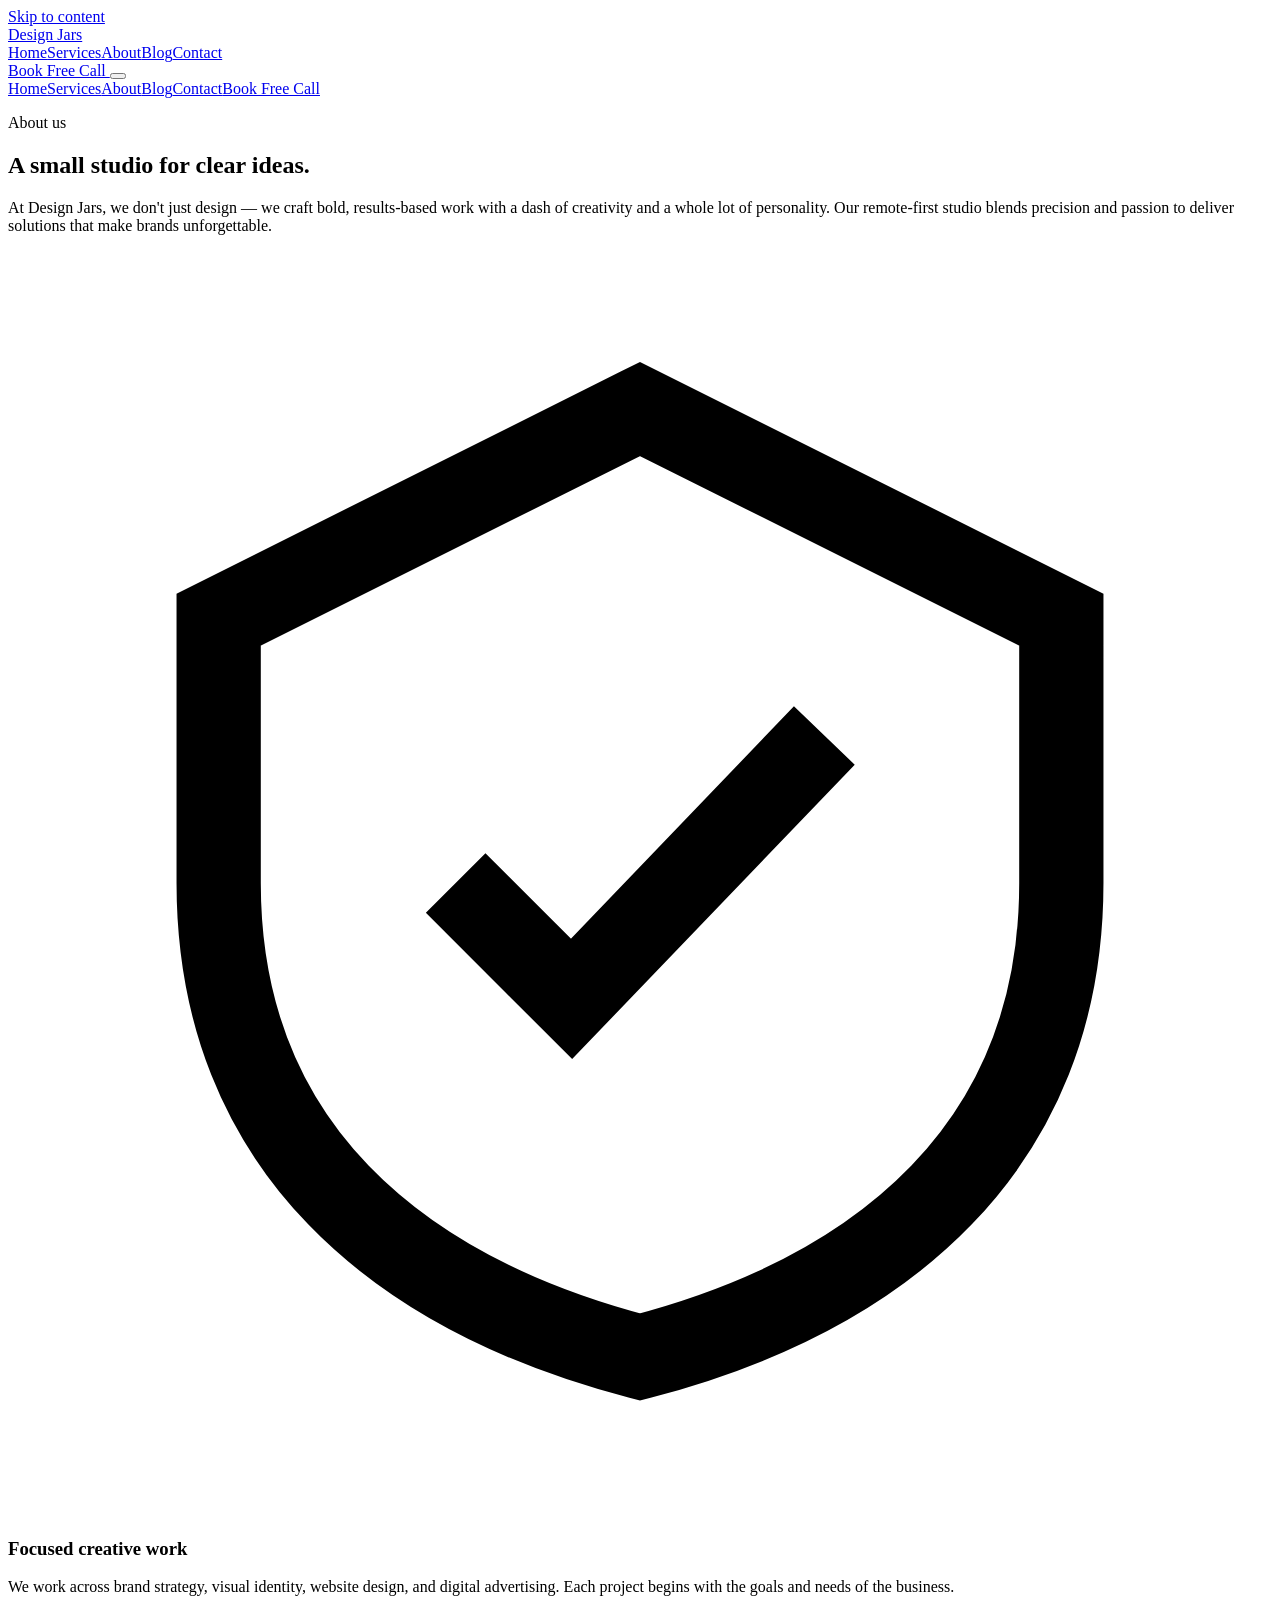
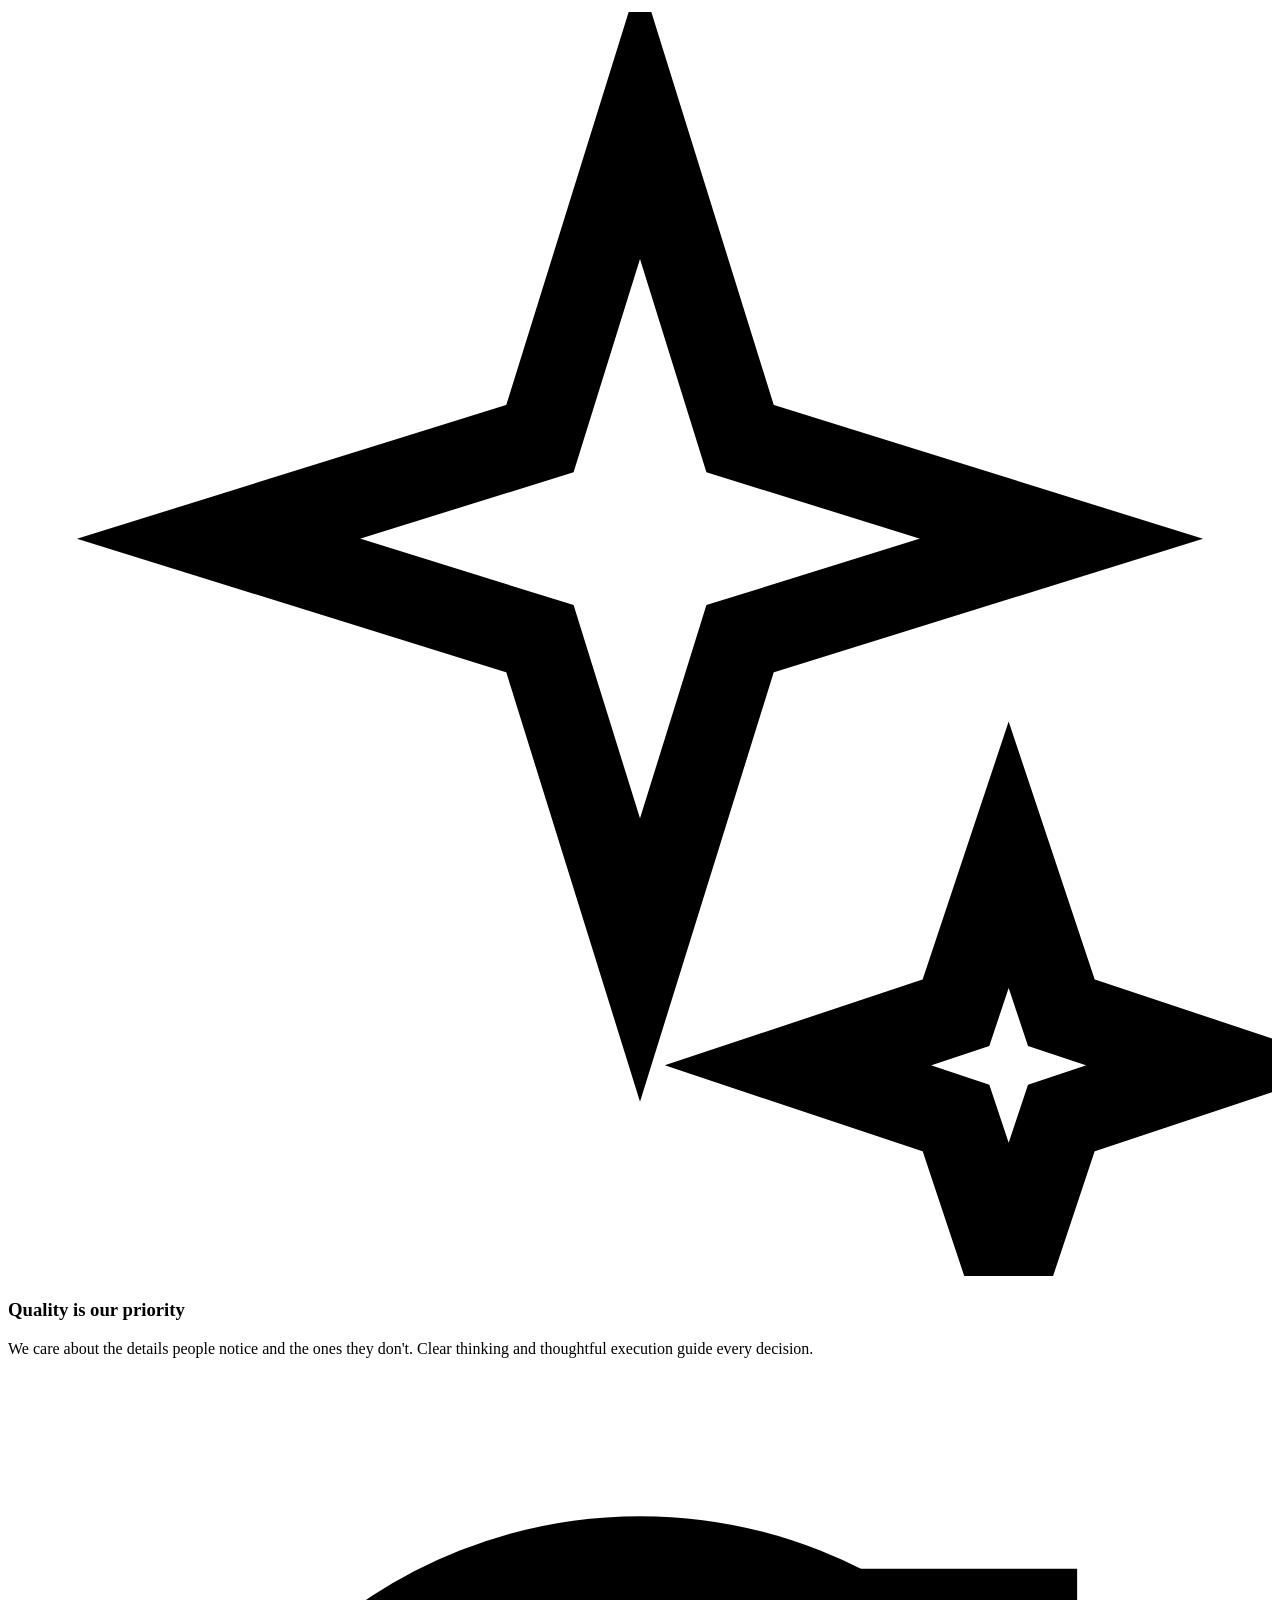
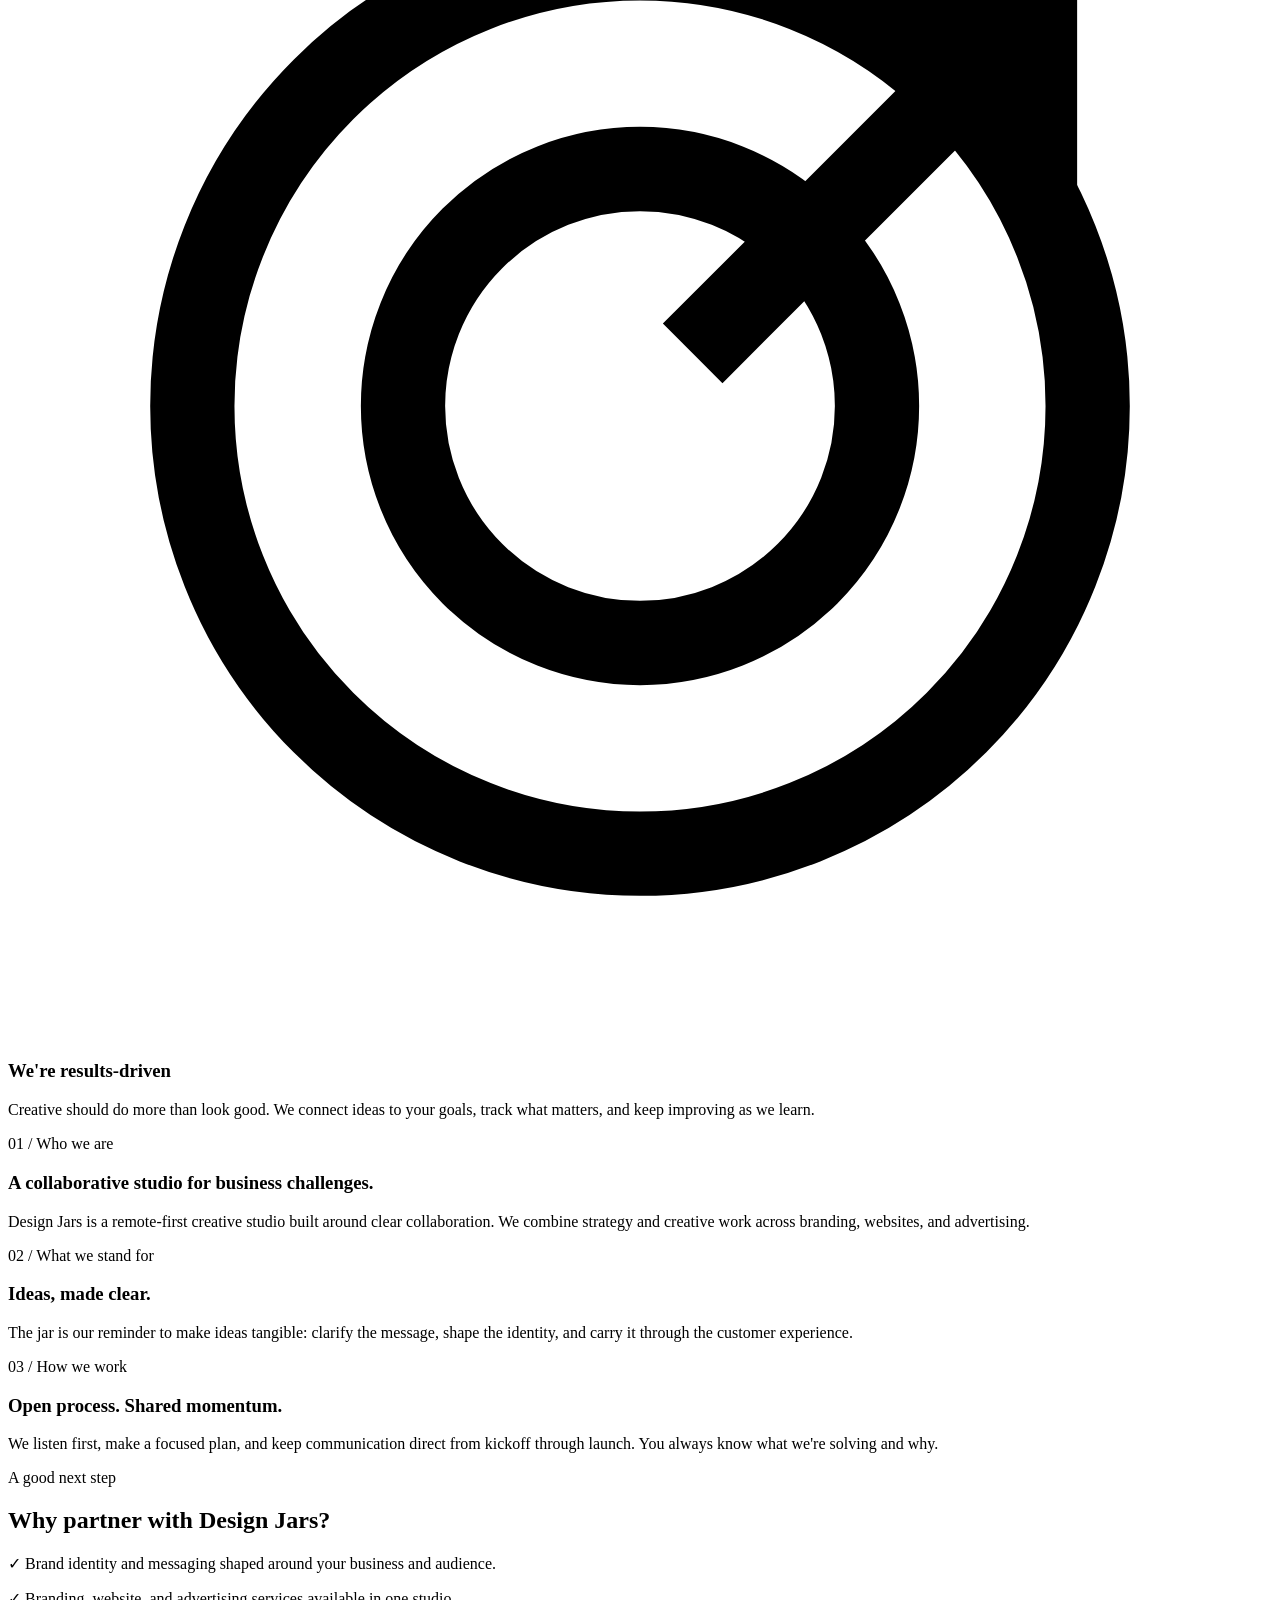
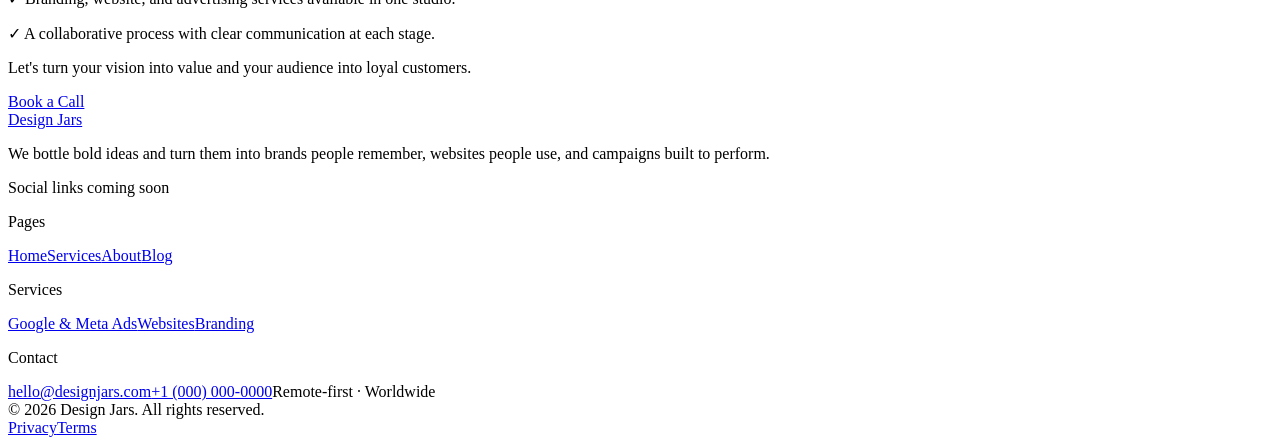
==== commit 210923d5: "Remove unsupported claims and placeholder details" ====
--- a/about/index.html
+++ b/about/index.html
@@ -1 +1 @@
-<!doctype html><html lang="en"><head><meta charset="utf-8"><meta name="viewport" content="width=device-width,initial-scale=1"><title>About — Design Jars</title><meta name="description" content="Meet Design Jars, a remote-first creative studio for branding, websites, and advertising."><meta name="theme-color" content="#0A0A0A"><link rel="canonical" href="https://designjars.com/about/"><meta property="og:type" content="website"><meta property="og:title" content="About — Design Jars"><meta property="og:description" content="Meet Design Jars, a remote-first creative studio for branding, websites, and advertising."><meta property="og:url" content="https://designjars.com/about/"><meta property="og:image" content="https://designjars.com/assets/og-cover.png"><meta name="twitter:card" content="summary_large_image"><meta name="twitter:title" content="About — Design Jars"><meta name="twitter:description" content="Meet Design Jars, a remote-first creative studio for branding, websites, and advertising."><link rel="icon" href="/Design-Jars/assets/logo.svg" type="image/svg+xml"><link rel="stylesheet" href="/Design-Jars/assets/styles.css?v=27b45d94"><script type="application/ld+json">{"@context":"https://schema.org","@type":["Organization","LocalBusiness"],"name":"Design Jars","url":"https://designjars.com","email":"hello@designjars.com","telephone":"+1-000-000-0000","description":"Creative branding, web design and advertising agency.","address":{"@type":"PostalAddress","addressLocality":"City placeholder","addressCountry":"Country placeholder"}}</script></head><body><a class="skip-link" href="#main">Skip to content</a><header class="site-header"><div class="container nav-wrap"><a class="brand" href="/Design-Jars/" aria-label="Design Jars home"><img src="/Design-Jars/assets/logo.svg" alt=""><span>Design Jars</span></a><nav class="nav-links" aria-label="Main navigation"><a href="/Design-Jars/" class="">Home</a><a href="/Design-Jars/services/" class="">Services</a><a href="/Design-Jars/about/" class="active" aria-current="page">About</a><a href="/Design-Jars/blog/" class="">Blog</a><a href="/Design-Jars/contact/" class="">Contact</a></nav><a class="btn btn-primary nav-cta" href="/Design-Jars/contact/">Book Free Call <span aria-hidden="true"></span></a><button class="menu-toggle" aria-label="Open menu" aria-expanded="false" aria-controls="mobile-menu"><span></span><span></span></button></div></header><nav class="mobile-menu" id="mobile-menu" aria-label="Mobile navigation"><a href="/Design-Jars/" class="">Home</a><a href="/Design-Jars/services/" class="">Services</a><a href="/Design-Jars/about/" class="active" aria-current="page">About</a><a href="/Design-Jars/blog/" class="">Blog</a><a href="/Design-Jars/contact/" class="">Contact</a><a class="btn btn-primary" href="/Design-Jars/contact/">Book Free Call </a></nav><main id="main"><section class="page-hero"><div class="container reveal"><p class="eyebrow">About us</p><h1 class="page-title">Built on trust, driven by <span class="serif">excellence.</span></h1><p class="lead">At Design Jars, we don't just design — we craft bold, results-based work with a dash of creativity and a whole lot of personality. Our remote-first studio blends precision and passion to deliver solutions that make brands unforgettable.</p></div></section><section class="section"><div class="container"><div class="cards note-grid"><article class="note-card reveal"><div class="line-icon"><svg viewBox="0 0 24 24" fill="none" stroke="currentColor" stroke-width="1.6"><path d="M12 3 4 7v5c0 5 3.4 7.8 8 9 4.6-1.2 8-4 8-9V7l-8-4Z"/><path d="m8.5 12 2.2 2.2 4.8-5"/></svg></div><h3>Certified experts in what we do</h3><p>Our team brings focused skills across strategy, design, web, and growth. We keep learning so the work stays useful, current, and grounded in craft.</p></article><article class="note-card reveal"><div class="line-icon"><svg viewBox="0 0 24 24" fill="none" stroke="currentColor" stroke-width="1.6"><path d="m12 2 1.9 6.1L20 10l-6.1 1.9L12 18l-1.9-6.1L4 10l6.1-1.9L12 2ZM19 16l1 3 3 1-3 1-1 3-1-3-3-1 3-1 1-3Z"/></svg></div><h3>Quality is our priority</h3><p>We care about the details people notice and the ones they don't. Clear thinking and thoughtful execution guide every decision.</p></article><article class="note-card reveal"><div class="line-icon"><svg viewBox="0 0 24 24" fill="none" stroke="currentColor" stroke-width="1.6"><circle cx="12" cy="12" r="8.5"/><circle cx="12" cy="12" r="4.5"/><path d="m13 11 6.5-6.5M16 4.5h3.5V8"/></svg></div><h3>We're results-driven</h3><p>Creative should do more than look good. We connect ideas to your goals, track what matters, and keep improving as we learn.</p></article></div></div></section><section class="section alt"><div class="container"><div class="about-columns"><article class="reveal"><p class="eyebrow">01 / Who we are</p><h3>A close-knit team for ambitious brands.</h3><p>Design Jars is a remote-first creative studio built around clear collaboration. We bring the right senior talent together around each challenge.</p></article><article class="reveal"><p class="eyebrow">02 / What we stand for</p><h3>Ideas, captured with care.</h3><p>Every great brand starts as an idea waiting to be captured. We bottle bold ideas, preserve their essence, and serve them fresh — that's the jar, and that's the craft.</p></article><article class="reveal"><p class="eyebrow">03 / How we work</p><h3>Open process. Shared momentum.</h3><p>We listen first, make a focused plan, and keep communication direct from kickoff through launch. You always know what we're solving and why.</p></article></div></div></section><section class="section alt"><div class="container"><div class="cta-banner reveal"><p class="eyebrow">A good next step</p><h2>Why partner with <span class="serif">Design Jars?</span></h2><div class="cta-points"><p><span class="check">✓</span> Powerful branding, impactful storytelling, measurable results — we don't just design, we make a mark.</p><p><span class="check">✓</span> From identity to website to ads, one senior team handles the whole journey.</p><p><span class="check">✓</span> 10+ years of creative experience, with strategies built on trust and real results.</p></div><p class="closing">Let's turn your vision into value and your audience into loyal customers.</p><a class="btn btn-primary" href="/Design-Jars/contact/">Book a Call <span aria-hidden="true"></span></a></div></div></section></main><footer class="site-footer"><div class="container"><div class="footer-grid"><div><a class="brand" href="/Design-Jars/"><img src="/Design-Jars/assets/logo.svg" alt=""><span>Design Jars</span></a><p class="footer-blurb">We bottle bold ideas and turn them into brands people remember, websites people use, and campaigns built to perform.</p><div class="socials"><span class="social-note">Social links coming soon</span></div></div><div><p class="footer-title">Pages</p><div class="footer-links"><a href="/Design-Jars/">Home</a><a href="/Design-Jars/services/">Services</a><a href="/Design-Jars/about/">About</a><a href="/Design-Jars/blog/">Blog</a></div></div><div><p class="footer-title">Services</p><div class="footer-links"><a href="/Design-Jars/services/#meta-ads">Google & Meta Ads</a><a href="/Design-Jars/services/#websites">Websites</a><a href="/Design-Jars/services/#branding">Branding</a></div></div><div><p class="footer-title">Contact</p><div class="footer-links"><a href="mailto:hello@designjars.com">hello@designjars.com</a><a href="tel:+10000000000">+1 (000) 000-0000</a><span>Remote-first · Worldwide</span></div></div></div><div class="footer-bottom"><span>© 2026 Design Jars. All rights reserved.</span><div><a href="/Design-Jars/privacy.html">Privacy</a><a href="/Design-Jars/terms.html">Terms</a></div></div></div></footer><script src="/Design-Jars/assets/script.js?v=a271781a" defer></script></body></html>
+<!doctype html><html lang="en"><head><meta charset="utf-8"><meta name="viewport" content="width=device-width,initial-scale=1"><title>About — Design Jars</title><meta name="description" content="Meet Design Jars, a remote-first creative studio for branding, websites, and advertising."><meta name="theme-color" content="#0A0A0A"><link rel="canonical" href="https://designjars.com/about/"><meta property="og:type" content="website"><meta property="og:title" content="About — Design Jars"><meta property="og:description" content="Meet Design Jars, a remote-first creative studio for branding, websites, and advertising."><meta property="og:url" content="https://designjars.com/about/"><meta property="og:image" content="https://designjars.com/assets/og-cover.png"><meta name="twitter:card" content="summary_large_image"><meta name="twitter:title" content="About — Design Jars"><meta name="twitter:description" content="Meet Design Jars, a remote-first creative studio for branding, websites, and advertising."><link rel="icon" href="/Design-Jars/assets/logo.svg" type="image/svg+xml"><link rel="stylesheet" href="/Design-Jars/assets/styles.css?v=27b45d94"></head><body><a class="skip-link" href="#main">Skip to content</a><header class="site-header"><div class="container nav-wrap"><a class="brand" href="/Design-Jars/" aria-label="Design Jars home"><img src="/Design-Jars/assets/logo.svg" alt=""><span>Design Jars</span></a><nav class="nav-links" aria-label="Main navigation"><a href="/Design-Jars/" class="">Home</a><a href="/Design-Jars/services/" class="">Services</a><a href="/Design-Jars/about/" class="active" aria-current="page">About</a><a href="/Design-Jars/blog/" class="">Blog</a><a href="/Design-Jars/contact/" class="">Contact</a></nav><a class="btn btn-primary nav-cta" href="/Design-Jars/contact/">Book Free Call <span aria-hidden="true"></span></a><button class="menu-toggle" aria-label="Open menu" aria-expanded="false" aria-controls="mobile-menu"><span></span><span></span></button></div></header><nav class="mobile-menu" id="mobile-menu" aria-label="Mobile navigation"><a href="/Design-Jars/" class="">Home</a><a href="/Design-Jars/services/" class="">Services</a><a href="/Design-Jars/about/" class="active" aria-current="page">About</a><a href="/Design-Jars/blog/" class="">Blog</a><a href="/Design-Jars/contact/" class="">Contact</a><a class="btn btn-primary" href="/Design-Jars/contact/">Book Free Call </a></nav><main id="main"><section class="page-hero"><div class="container reveal"><p class="eyebrow">About us</p><h1 class="page-title">A small studio for <span class="serif">clear ideas.</span></h1><p class="lead">At Design Jars, we don't just design — we craft bold, results-based work with a dash of creativity and a whole lot of personality. Our remote-first studio blends precision and passion to deliver solutions that make brands unforgettable.</p></div></section><section class="section"><div class="container"><div class="cards note-grid"><article class="note-card reveal"><div class="line-icon"><svg viewBox="0 0 24 24" fill="none" stroke="currentColor" stroke-width="1.6"><path d="M12 3 4 7v5c0 5 3.4 7.8 8 9 4.6-1.2 8-4 8-9V7l-8-4Z"/><path d="m8.5 12 2.2 2.2 4.8-5"/></svg></div><h3>Focused creative work</h3><p>We work across brand strategy, visual identity, website design, and digital advertising. Each project begins with the goals and needs of the business.</p></article><article class="note-card reveal"><div class="line-icon"><svg viewBox="0 0 24 24" fill="none" stroke="currentColor" stroke-width="1.6"><path d="m12 2 1.9 6.1L20 10l-6.1 1.9L12 18l-1.9-6.1L4 10l6.1-1.9L12 2ZM19 16l1 3 3 1-3 1-1 3-1-3-3-1 3-1 1-3Z"/></svg></div><h3>Quality is our priority</h3><p>We care about the details people notice and the ones they don't. Clear thinking and thoughtful execution guide every decision.</p></article><article class="note-card reveal"><div class="line-icon"><svg viewBox="0 0 24 24" fill="none" stroke="currentColor" stroke-width="1.6"><circle cx="12" cy="12" r="8.5"/><circle cx="12" cy="12" r="4.5"/><path d="m13 11 6.5-6.5M16 4.5h3.5V8"/></svg></div><h3>We're results-driven</h3><p>Creative should do more than look good. We connect ideas to your goals, track what matters, and keep improving as we learn.</p></article></div></div></section><section class="section alt"><div class="container"><div class="about-columns"><article class="reveal"><p class="eyebrow">01 / Who we are</p><h3>A collaborative studio for business challenges.</h3><p>Design Jars is a remote-first creative studio built around clear collaboration. We combine strategy and creative work across branding, websites, and advertising.</p></article><article class="reveal"><p class="eyebrow">02 / What we stand for</p><h3>Ideas, made clear.</h3><p>The jar is our reminder to make ideas tangible: clarify the message, shape the identity, and carry it through the customer experience.</p></article><article class="reveal"><p class="eyebrow">03 / How we work</p><h3>Open process. Shared momentum.</h3><p>We listen first, make a focused plan, and keep communication direct from kickoff through launch. You always know what we're solving and why.</p></article></div></div></section><section class="section alt"><div class="container"><div class="cta-banner reveal"><p class="eyebrow">A good next step</p><h2>Why partner with <span class="serif">Design Jars?</span></h2><div class="cta-points"><p><span class="check">✓</span> Brand identity and messaging shaped around your business and audience.</p><p><span class="check">✓</span> Branding, website, and advertising services available in one studio.</p><p><span class="check">✓</span> A collaborative process with clear communication at each stage.</p></div><p class="closing">Let's turn your vision into value and your audience into loyal customers.</p><a class="btn btn-primary" href="/Design-Jars/contact/">Book a Call <span aria-hidden="true"></span></a></div></div></section></main><footer class="site-footer"><div class="container"><div class="footer-grid"><div><a class="brand" href="/Design-Jars/"><img src="/Design-Jars/assets/logo.svg" alt=""><span>Design Jars</span></a><p class="footer-blurb">We bottle bold ideas and turn them into brands people remember, websites people use, and campaigns built to perform.</p><div class="socials"><span class="social-note">Social links coming soon</span></div></div><div><p class="footer-title">Pages</p><div class="footer-links"><a href="/Design-Jars/">Home</a><a href="/Design-Jars/services/">Services</a><a href="/Design-Jars/about/">About</a><a href="/Design-Jars/blog/">Blog</a></div></div><div><p class="footer-title">Services</p><div class="footer-links"><a href="/Design-Jars/services/#meta-ads">Google & Meta Ads</a><a href="/Design-Jars/services/#websites">Websites</a><a href="/Design-Jars/services/#branding">Branding</a></div></div><div><p class="footer-title">Contact</p><div class="footer-links"><a href="mailto:hello@designjars.com">hello@designjars.com</a><a href="tel:+10000000000">+1 (000) 000-0000</a><span>Remote-first · Worldwide</span></div></div></div><div class="footer-bottom"><span>© 2026 Design Jars. All rights reserved.</span><div><a href="/Design-Jars/privacy.html">Privacy</a><a href="/Design-Jars/terms.html">Terms</a></div></div></div></footer><script src="/Design-Jars/assets/script.js?v=a271781a" defer></script></body></html>
